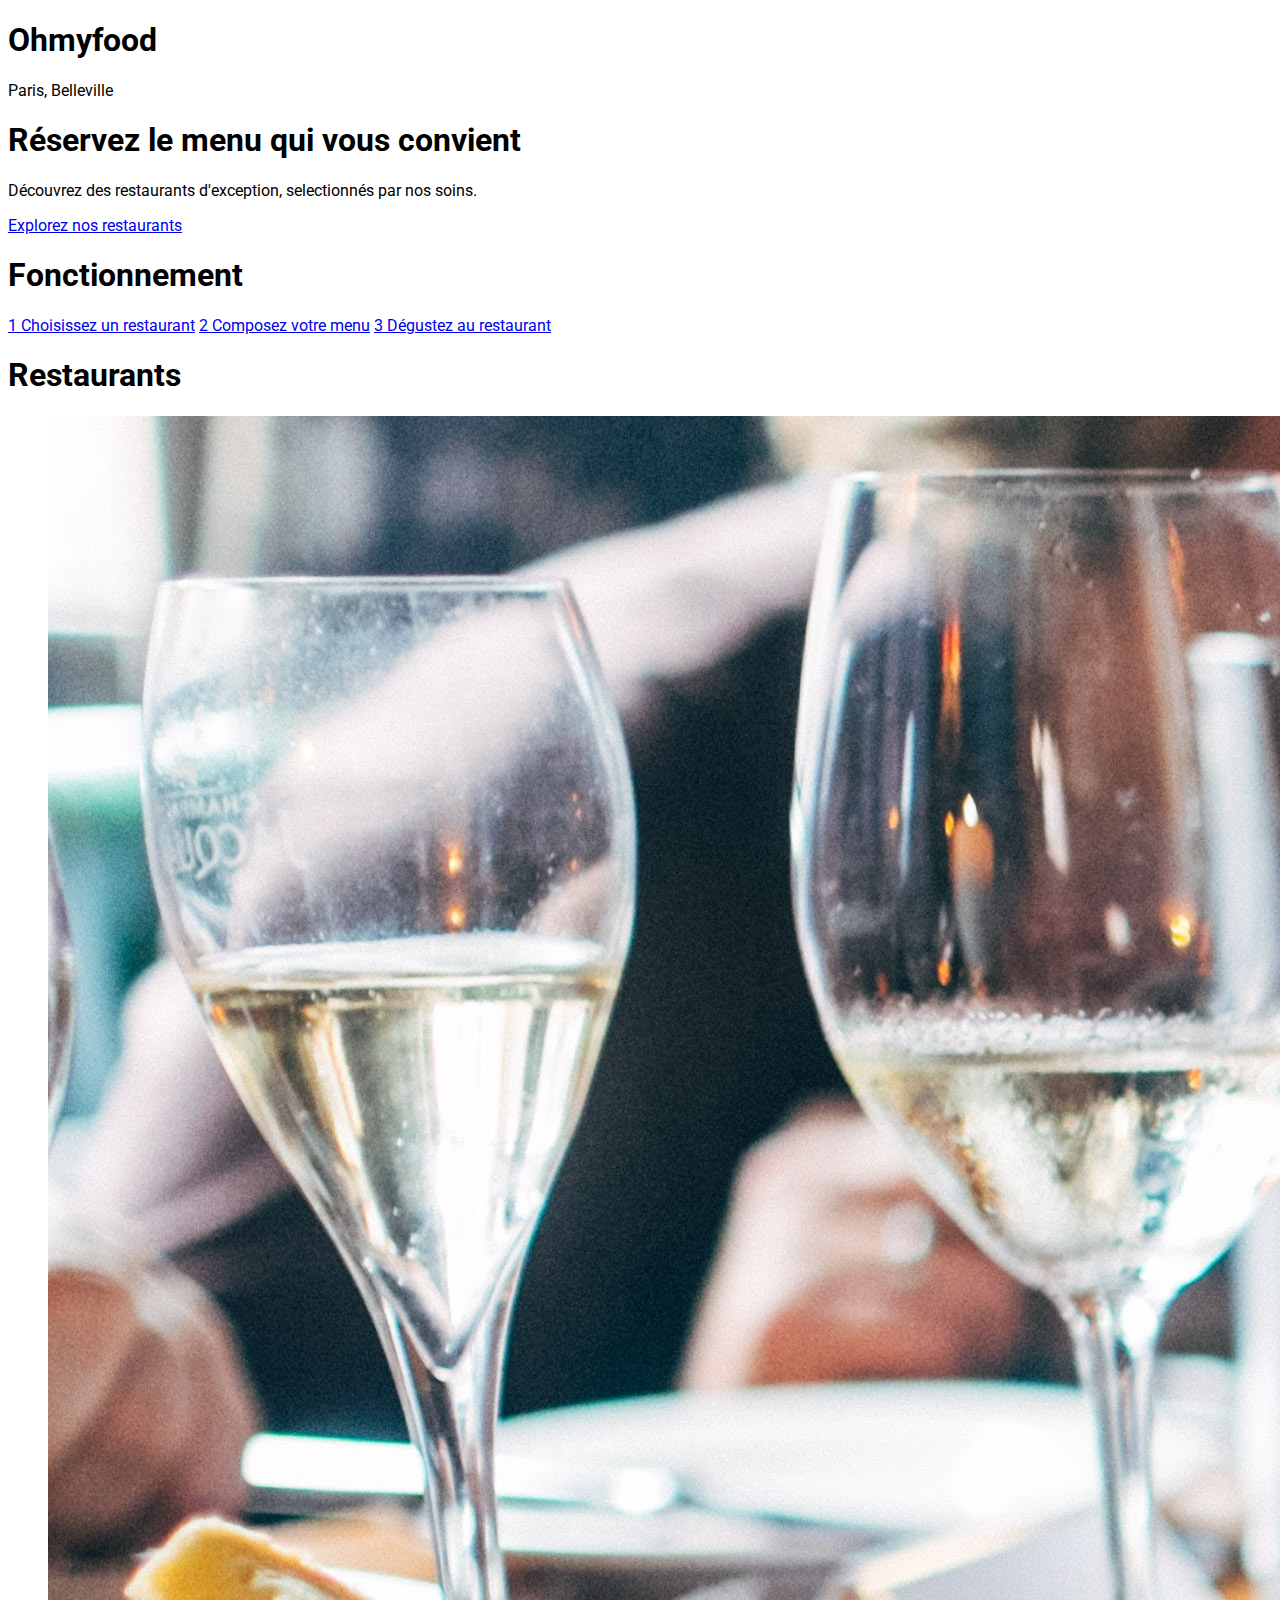
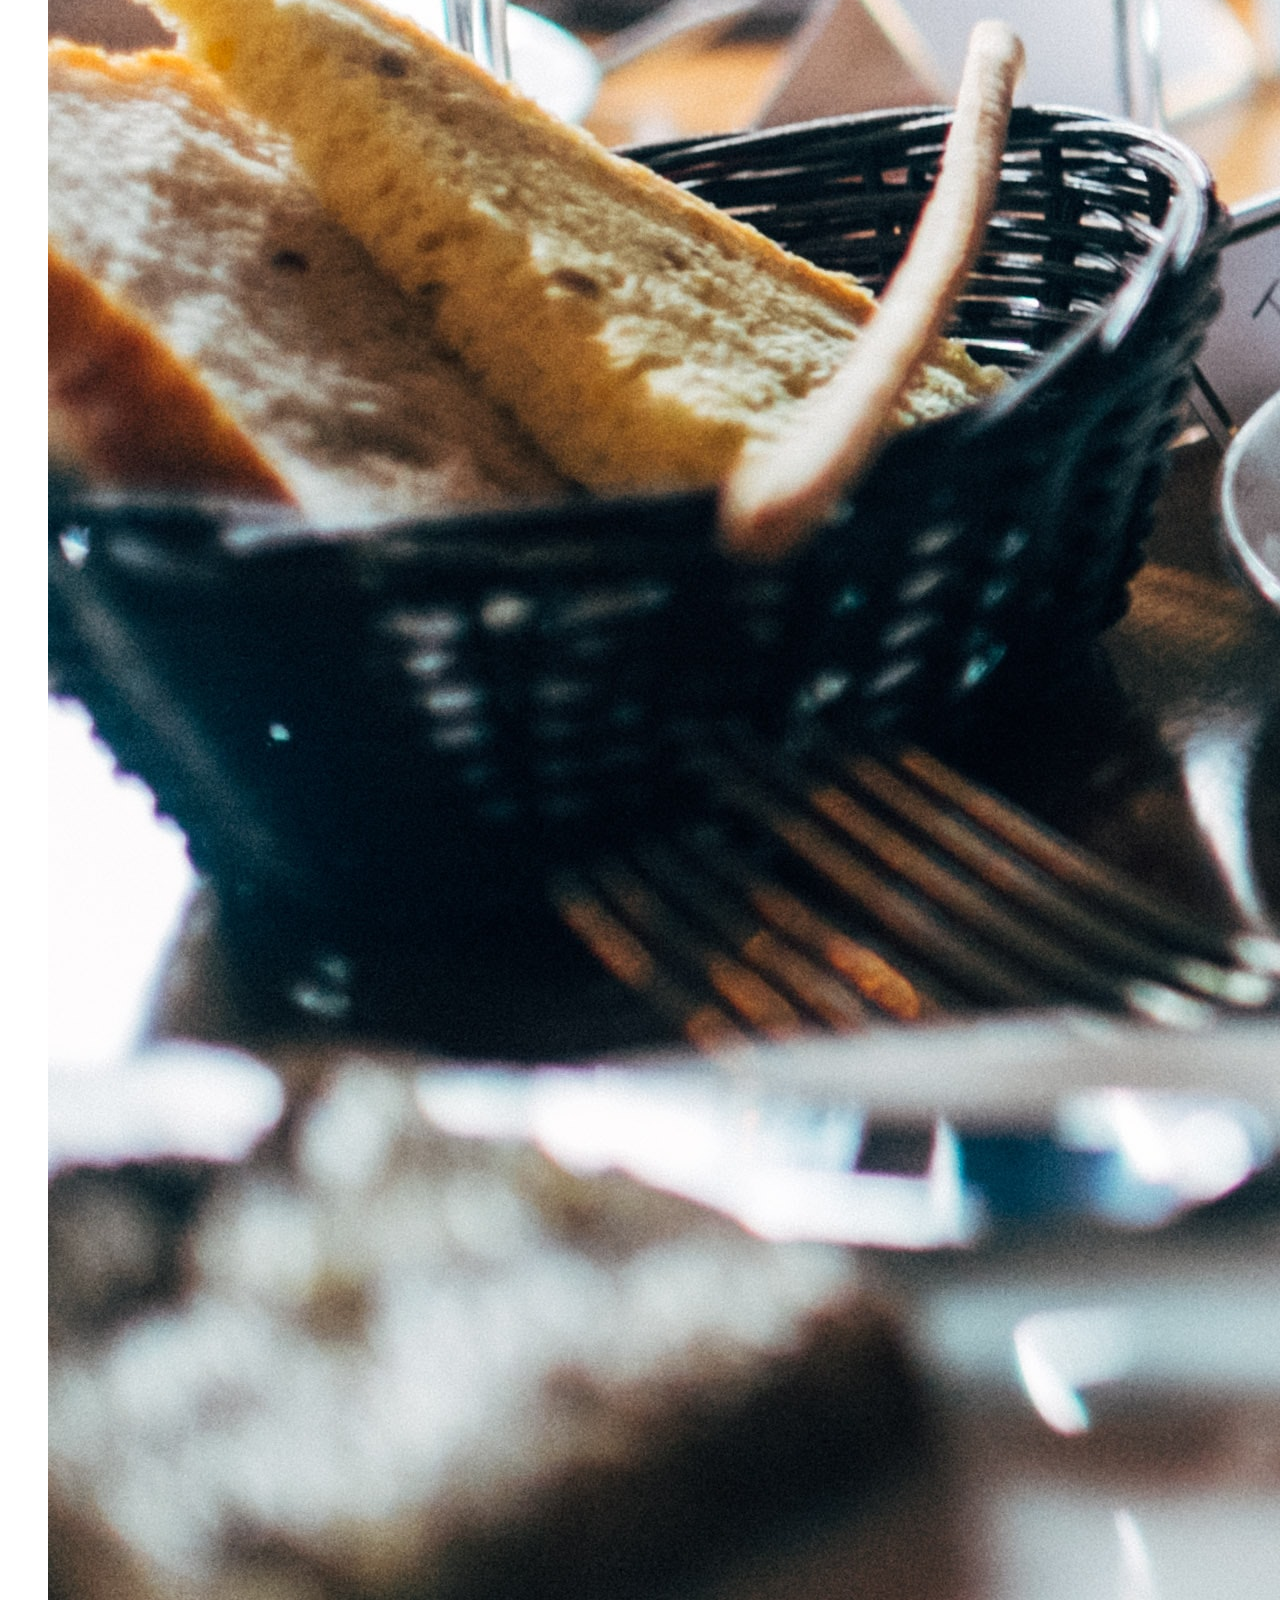
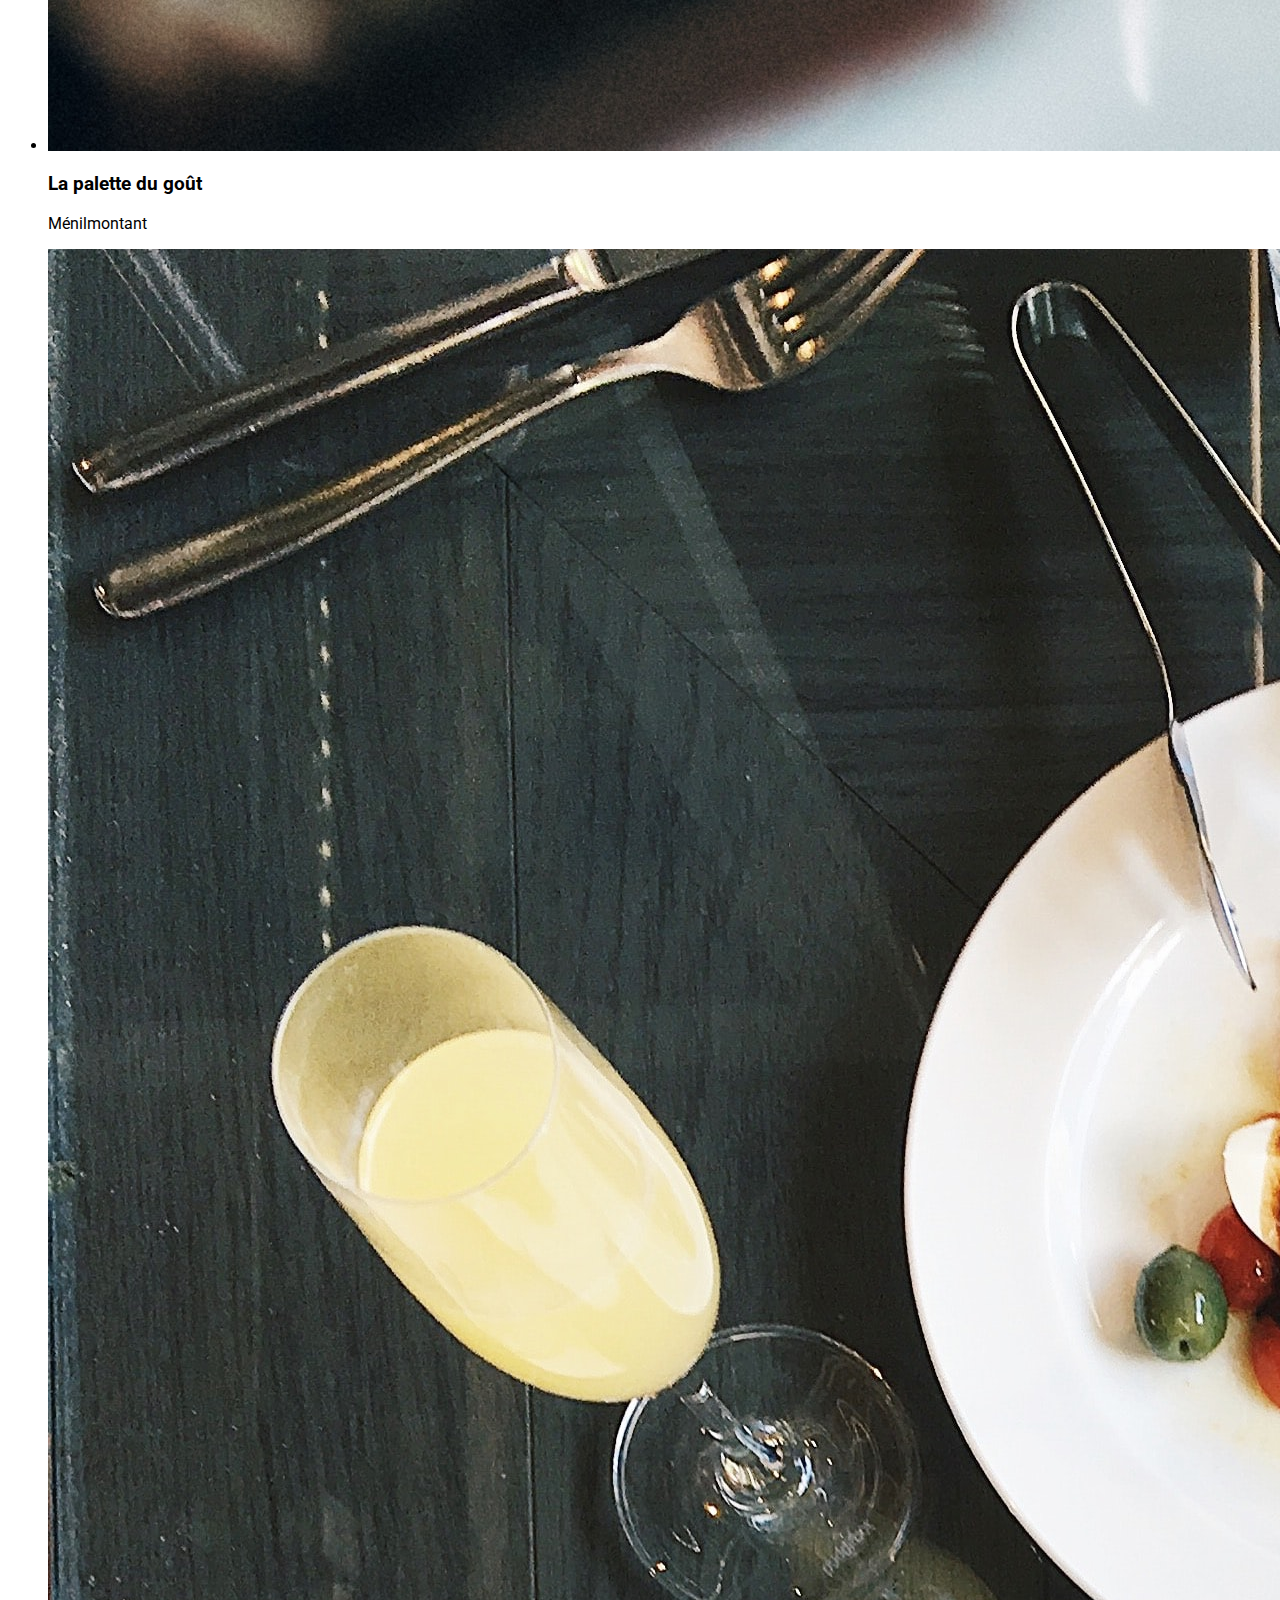
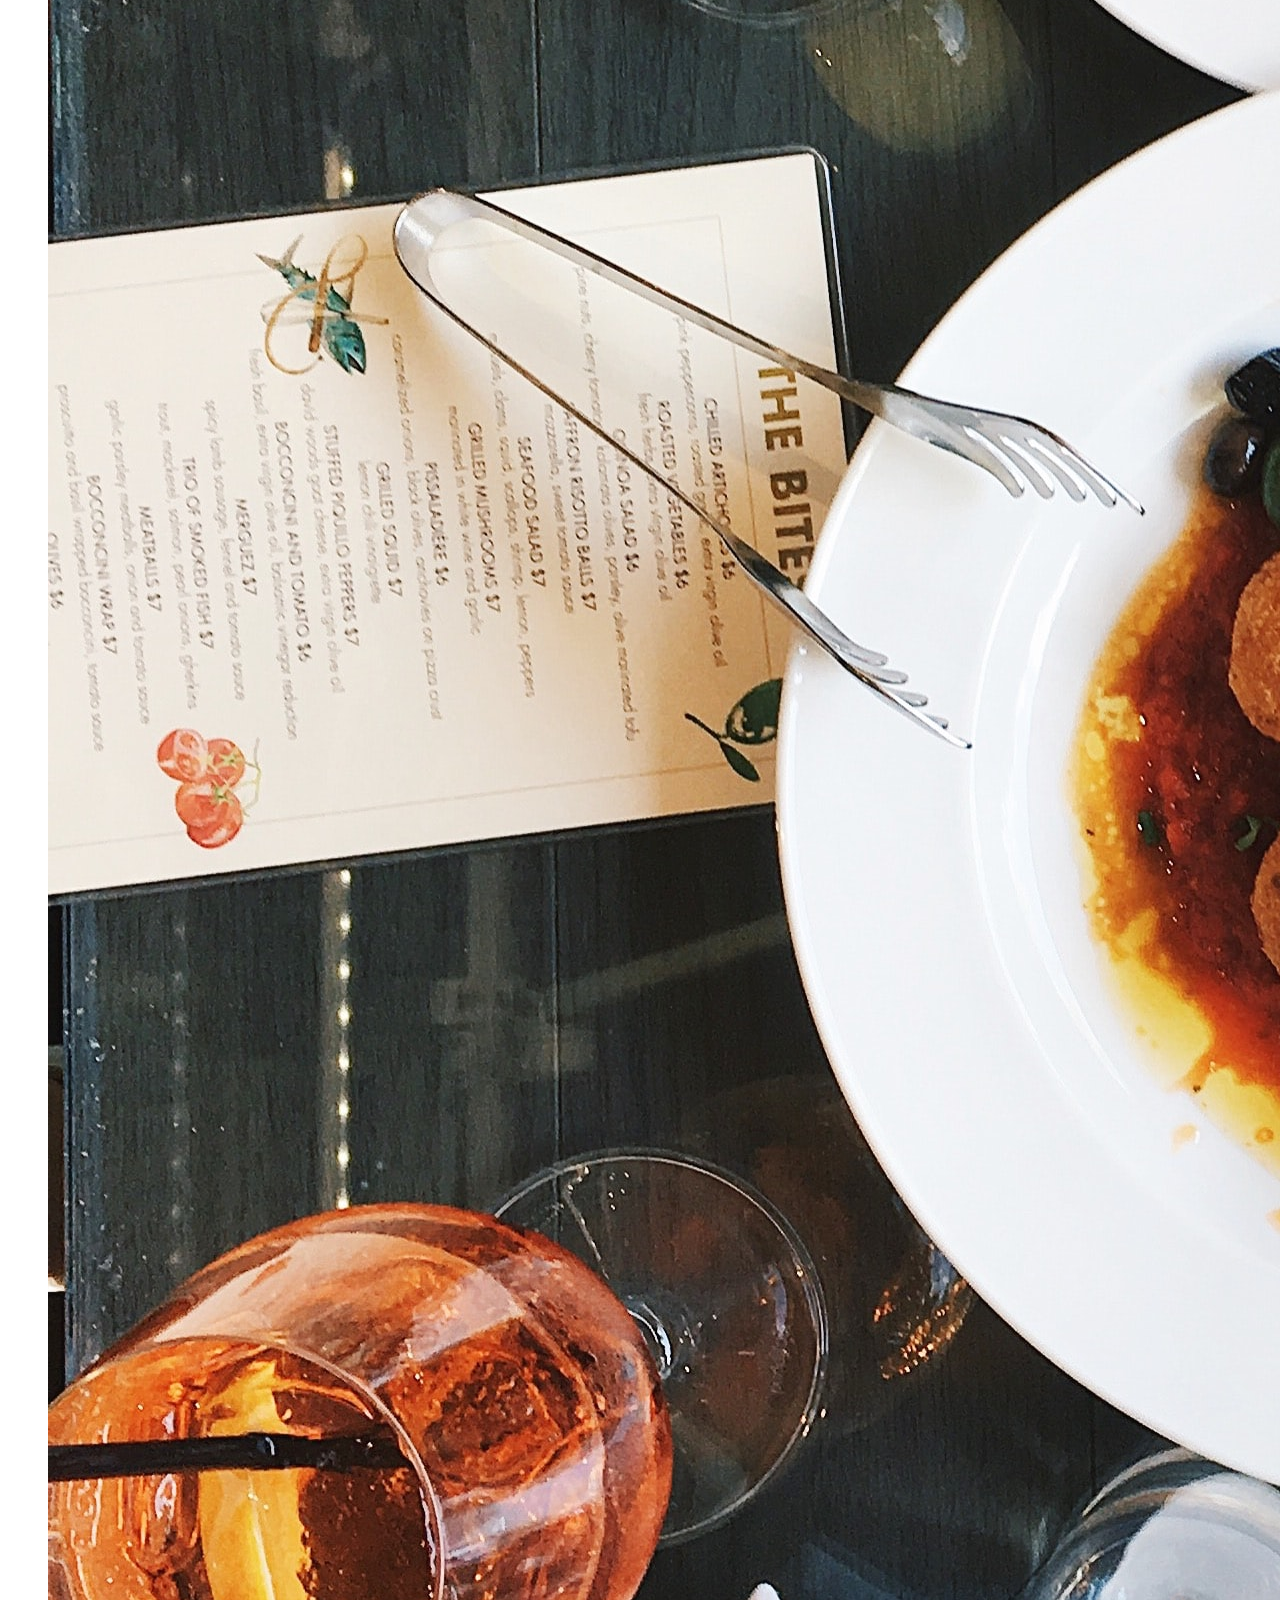
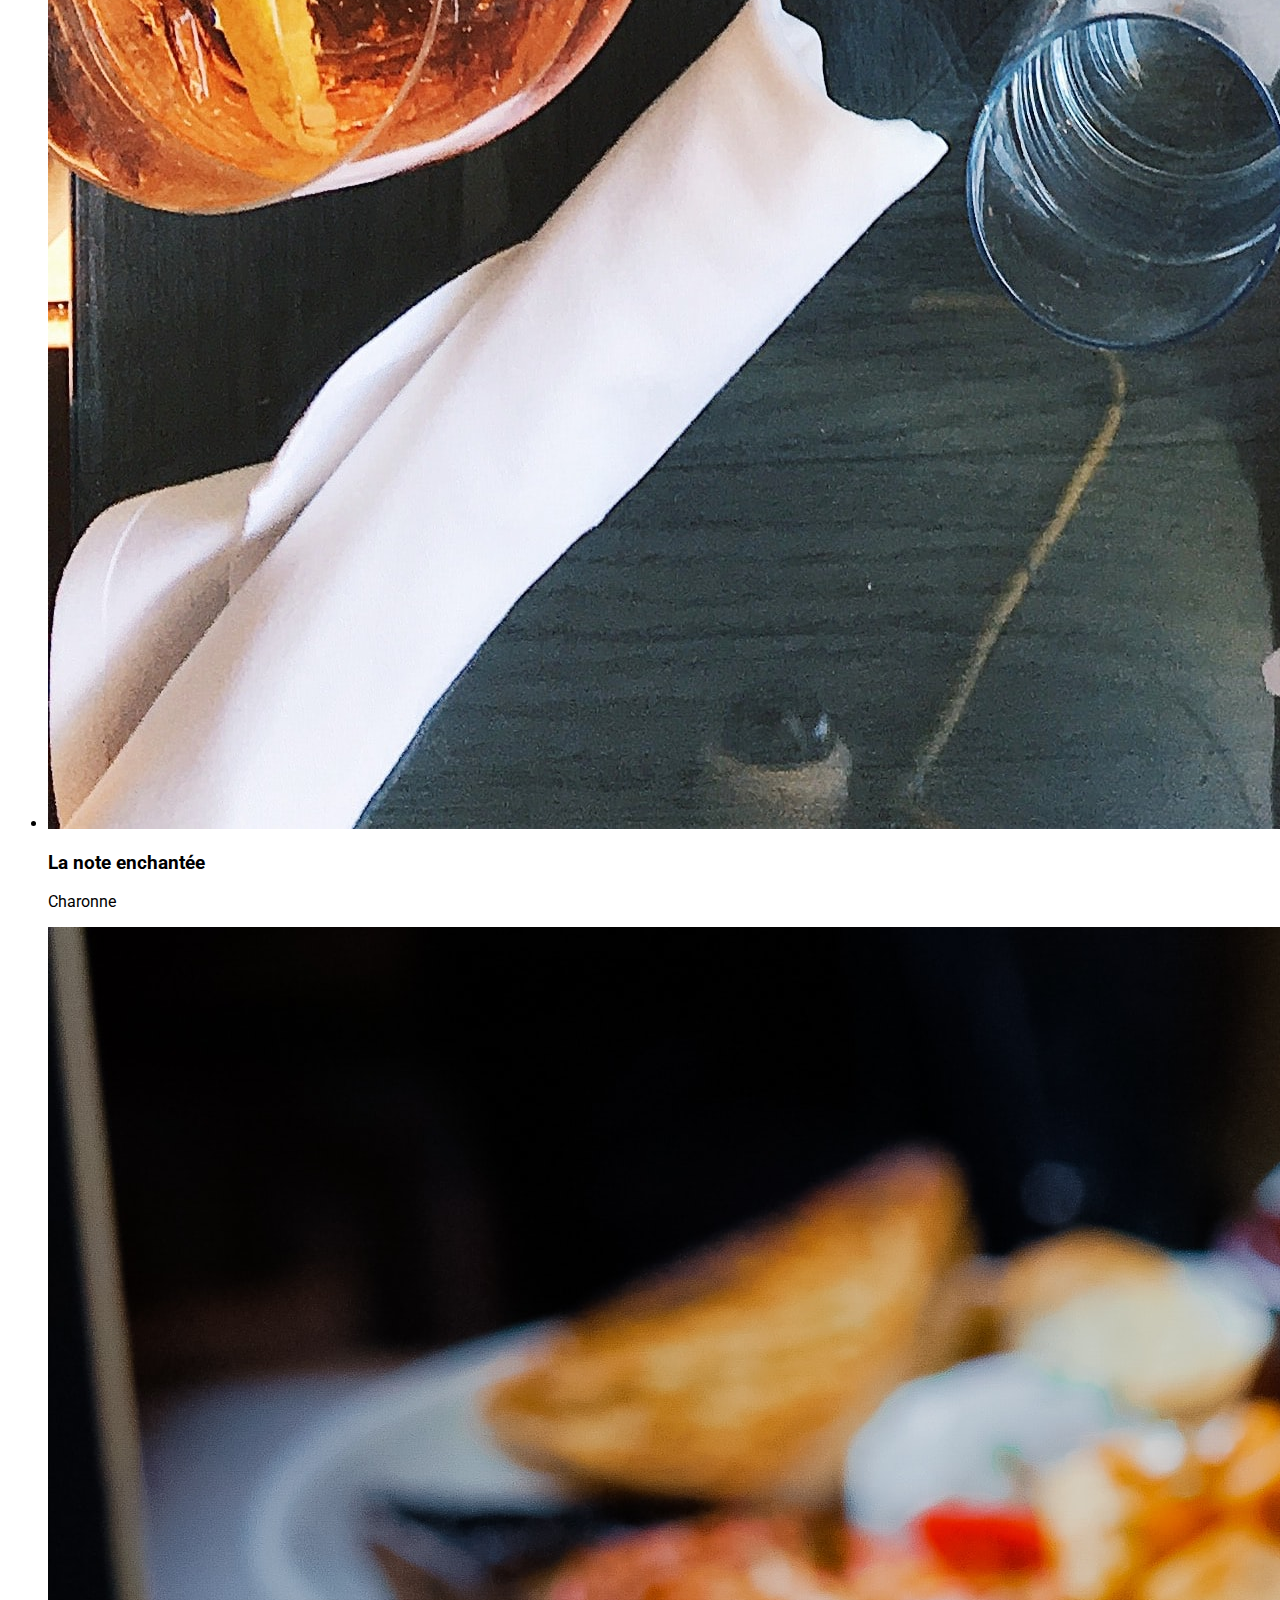
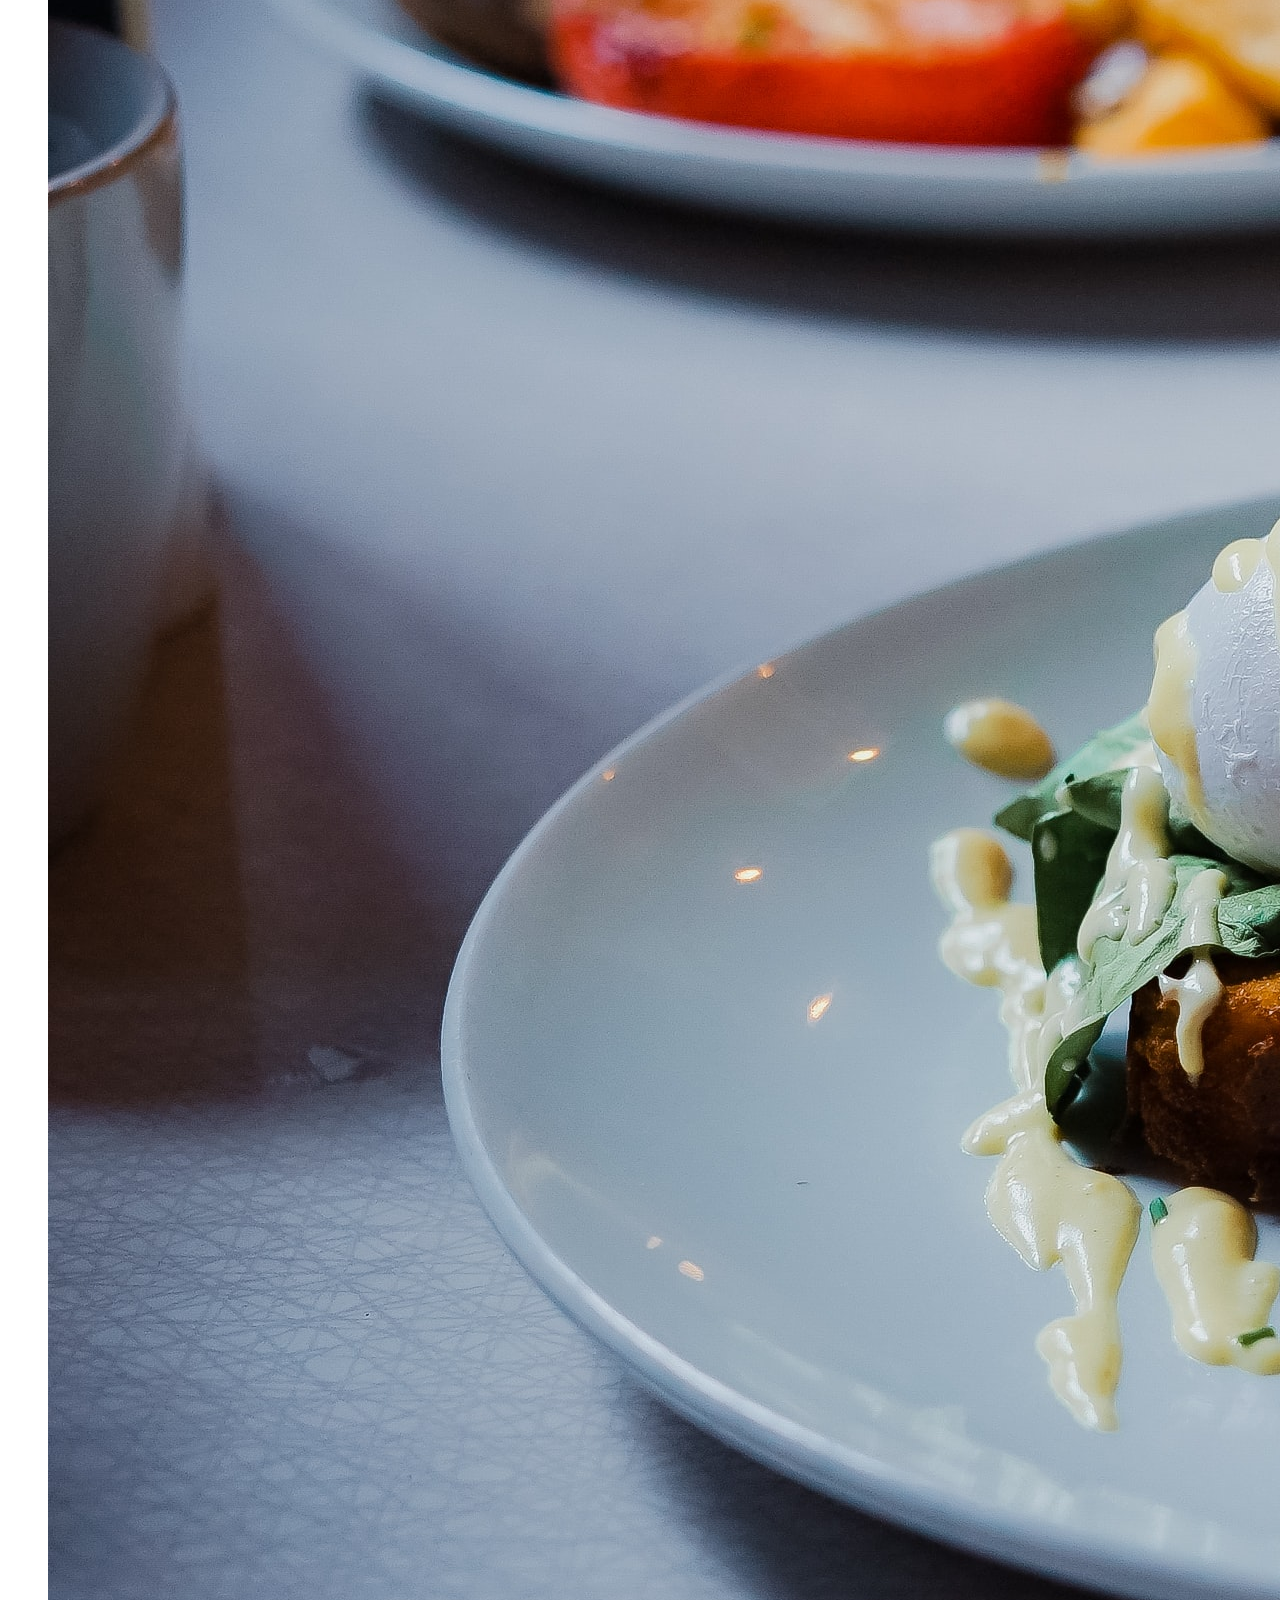
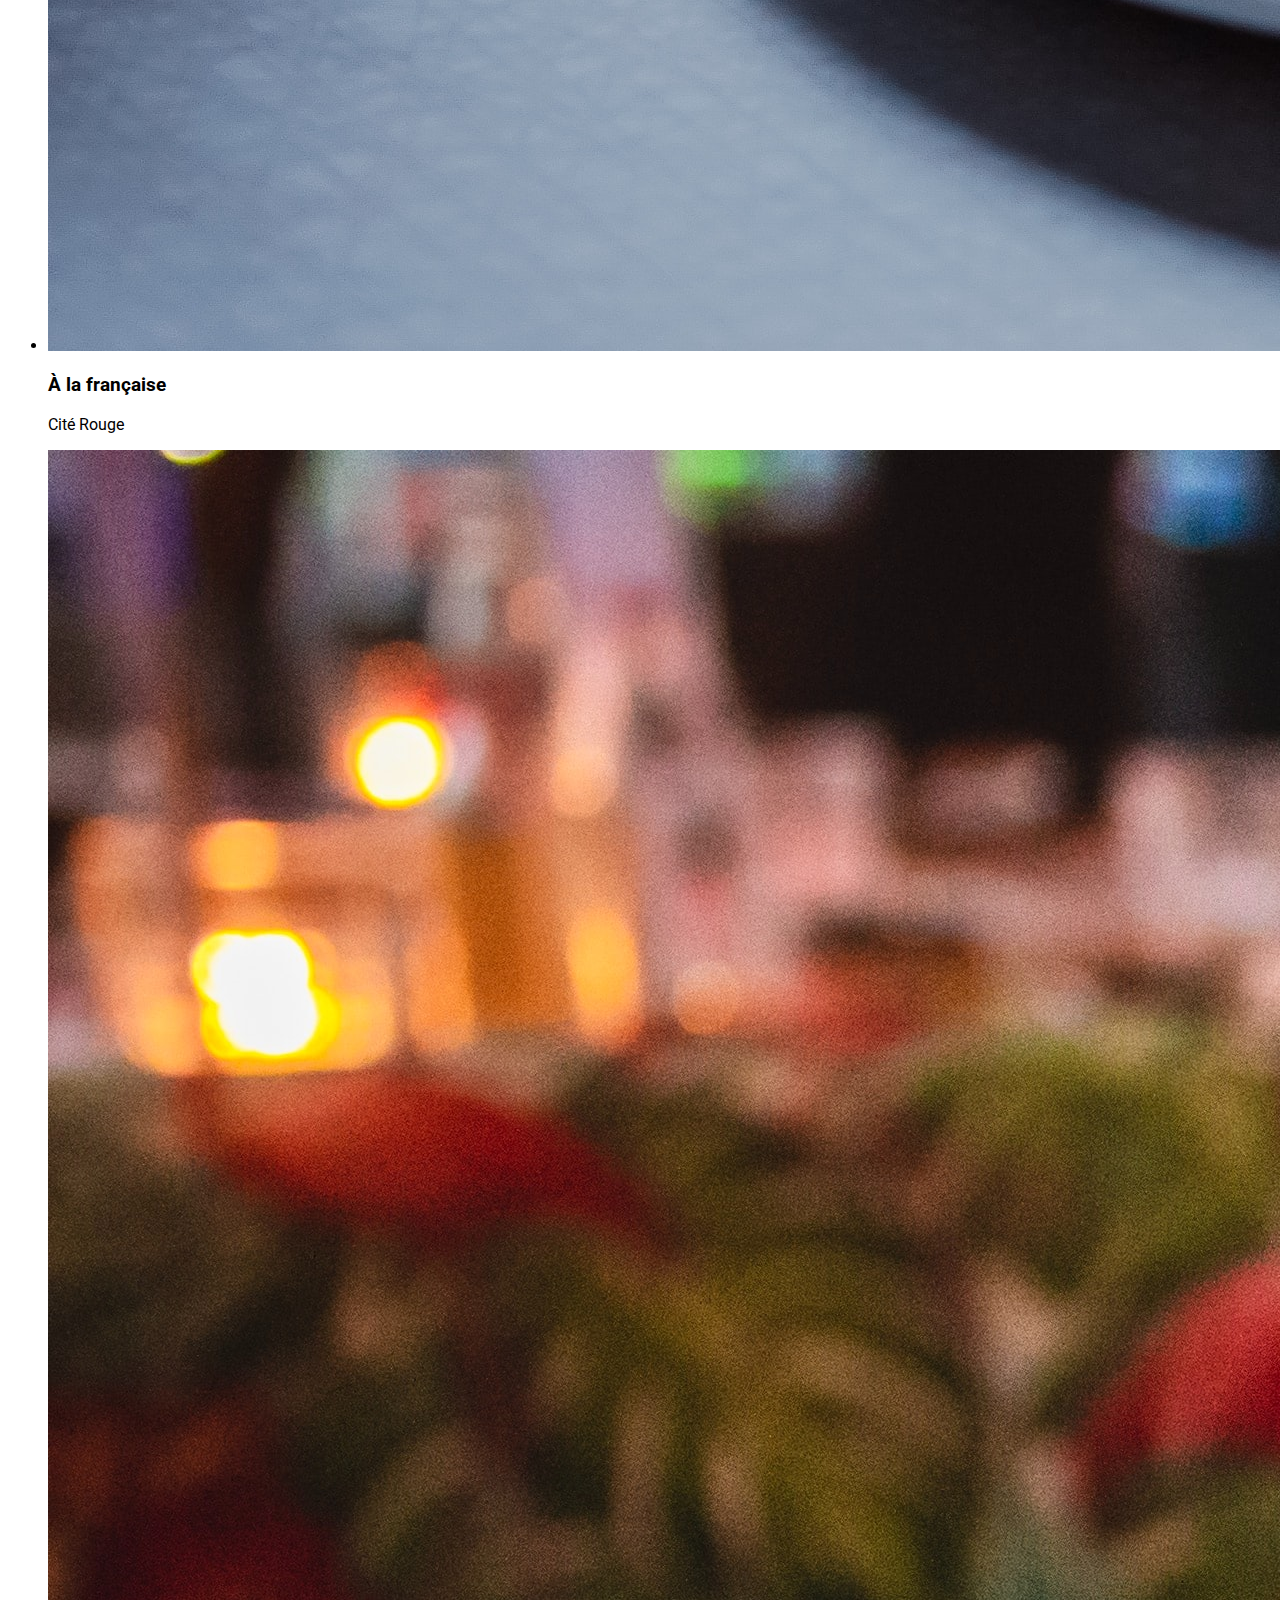
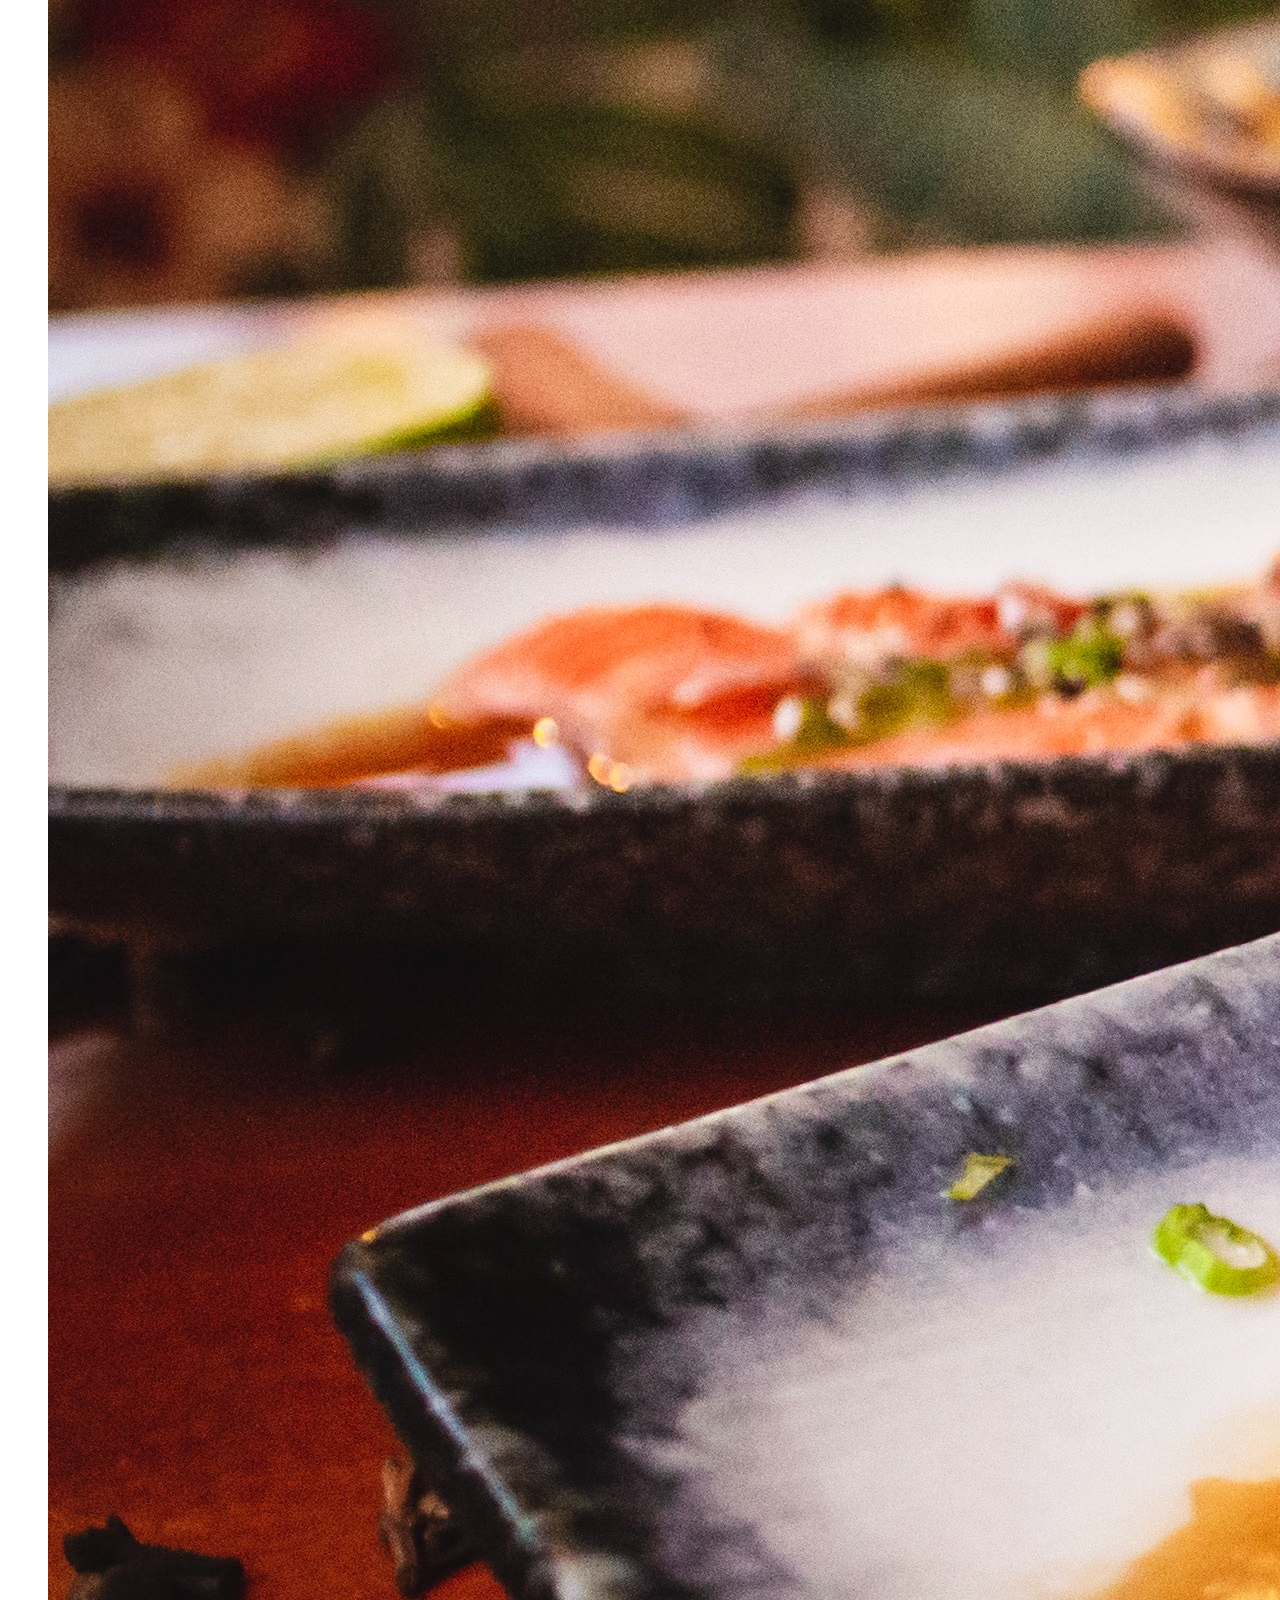
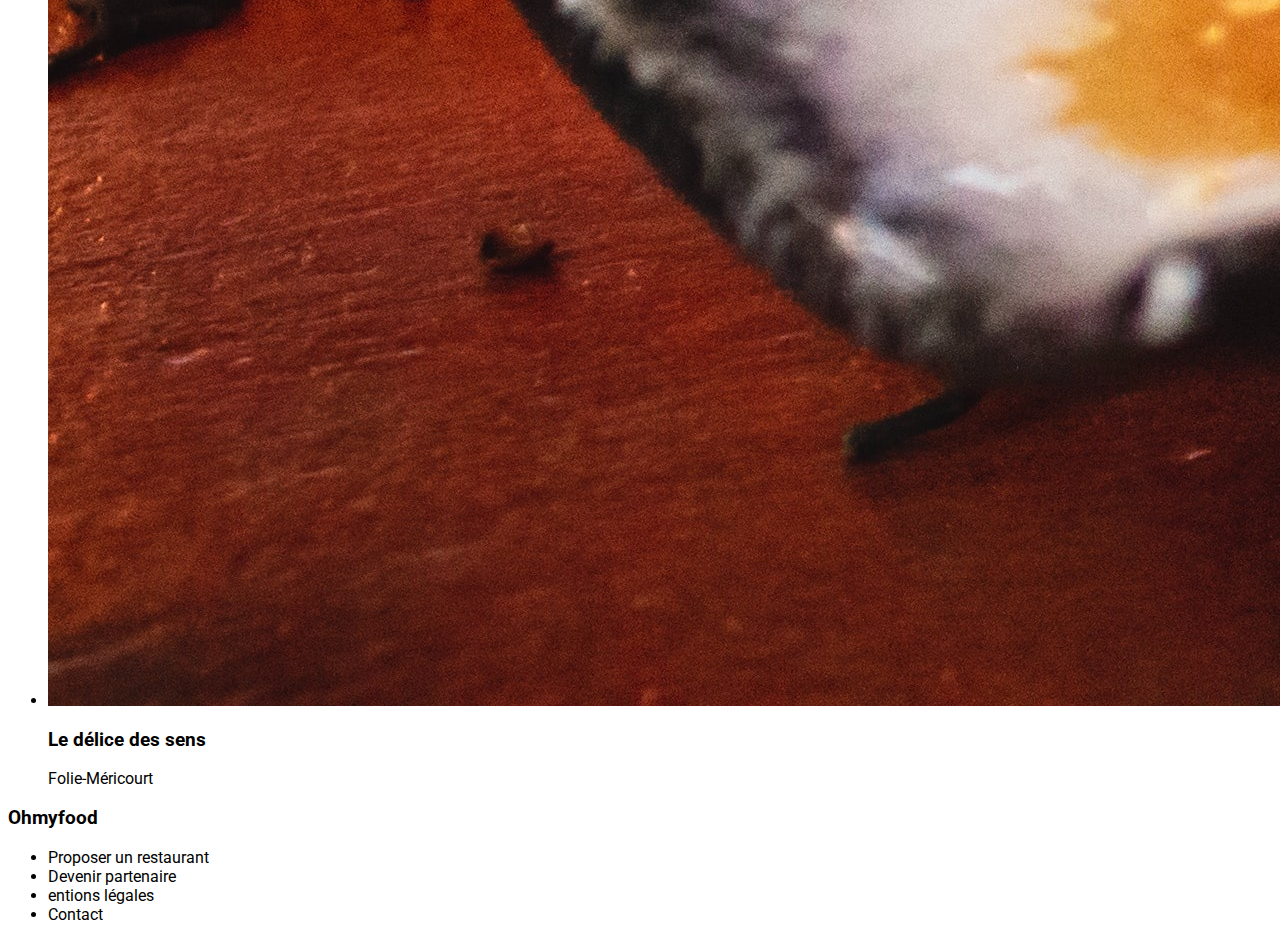
==== index.html @ dc7fed45 "First draft of HTML, CSS colors and fonts" ====
<!DOCTYPE html>
<html lang="fr">
  <head>
    <title>Ohmyfood</title>
    <meta charset="UTF-8" />
    <link rel="stylesheet" href="SASS/style.css" />
    <link
      href="https://fonts.googleapis.com/css2?family=Roboto&family=Shrikhand&display=swap"
      rel="stylesheet"
    />
    <link
      rel="stylesheet"
      href="https://cdnjs.cloudflare.com/ajax/libs/font-awesome/6.3.0/css/all.min.css"
      integrity="sha512-SzlrxWUlpfuzQ+pcUCosxcglQRNAq/DZjVsC0lE40xsADsfeQoEypE+enwcOiGjk/bSuGGKHEyjSoQ1zVisanQ=="
      crossorigin="anonymous"
      referrerpolicy="no-referrer"
    />
  </head>
  <body>
    <header>
      <h1>Ohmyfood</h1>
      <p><i class="fa-sharp fa-solid fa-location-dot"></i>Paris, Belleville</p>

      <section>
        <h1>Réservez le menu qui vous convient</h1>
        <p>
          Découvrez des restaurants d'exception, selectionnés par nos soins.
        </p>
        <a href="#">Explorez nos restaurants</a>
      </section>
    </header>
    <section>
      <h1>Fonctionnement</h1>
      <a href="#"
        >1 <i class="fa-solid fa-mobile-screen-button"></i> Choisissez un
        restaurant</a
      >
      <a href="#">2 <i class="fa-solid fa-list-ul"></i> Composez votre menu</a>
      <a href="#">3 <i class="fa-solid fa-store"></i> Dégustez au restaurant</a>
    </section>
    <section>
      <h1>Restaurants</h1>
      <ul>
        <li>
          <article>
            <img
              src="Images_textes_Ohmyfood/images/restaurants/Jay1.jpg"
              alt=""
            />
            <h3>La palette du goût</h3>
            <p>Ménilmontant</p>
            <i class="fa-thin fa-heart"></i>
          </article>
        </li>
        <li>
          <article>
            <img
              src="Images_textes_Ohmyfood/images/restaurants/Stil2.jpg"
              alt=""
            />
            <h3>La note enchantée</h3>
            <p>Charonne</p>
            <i class="fa-thin fa-heart"></i>
          </article>
        </li>
        <li>
          <article>
            <img
              src="Images_textes_Ohmyfood/images/restaurants/Toa3.jpg"
              alt=""
            />
            <h3>À la française</h3>
            <p>Cité Rouge</p>
            <i class="fa-thin fa-heart"></i>
          </article>
        </li>
        <li>
          <article>
            <img
              src="Images_textes_Ohmyfood/images/restaurants/Louis4.jpg"
              alt=""
            />
            <h3>Le délice des sens</h3>
            <p>Folie-Méricourt</p>
            <i class="fa-thin fa-heart"></i>
          </article>
        </li>
      </ul>
    </section>

    <footer>
      <h3>Ohmyfood</h3>
      <ul>
        <li><i class="fa-solid fa-utensils"></i>Proposer un restaurant</li>
        <li><i class="fa-solid fa-handshake-angle"></i>Devenir partenaire</li>
        <li>entions légales</li>
        <li>Contact</li>
      </ul>
    </footer>
  </body>
</html>
---- SASS/style.css ----
body{min-width:320px;font-family:"Roboto",sans-serif}.font_logo__title{font-family:"Shrikhand",cursive}/*# sourceMappingURL=style.css.map */
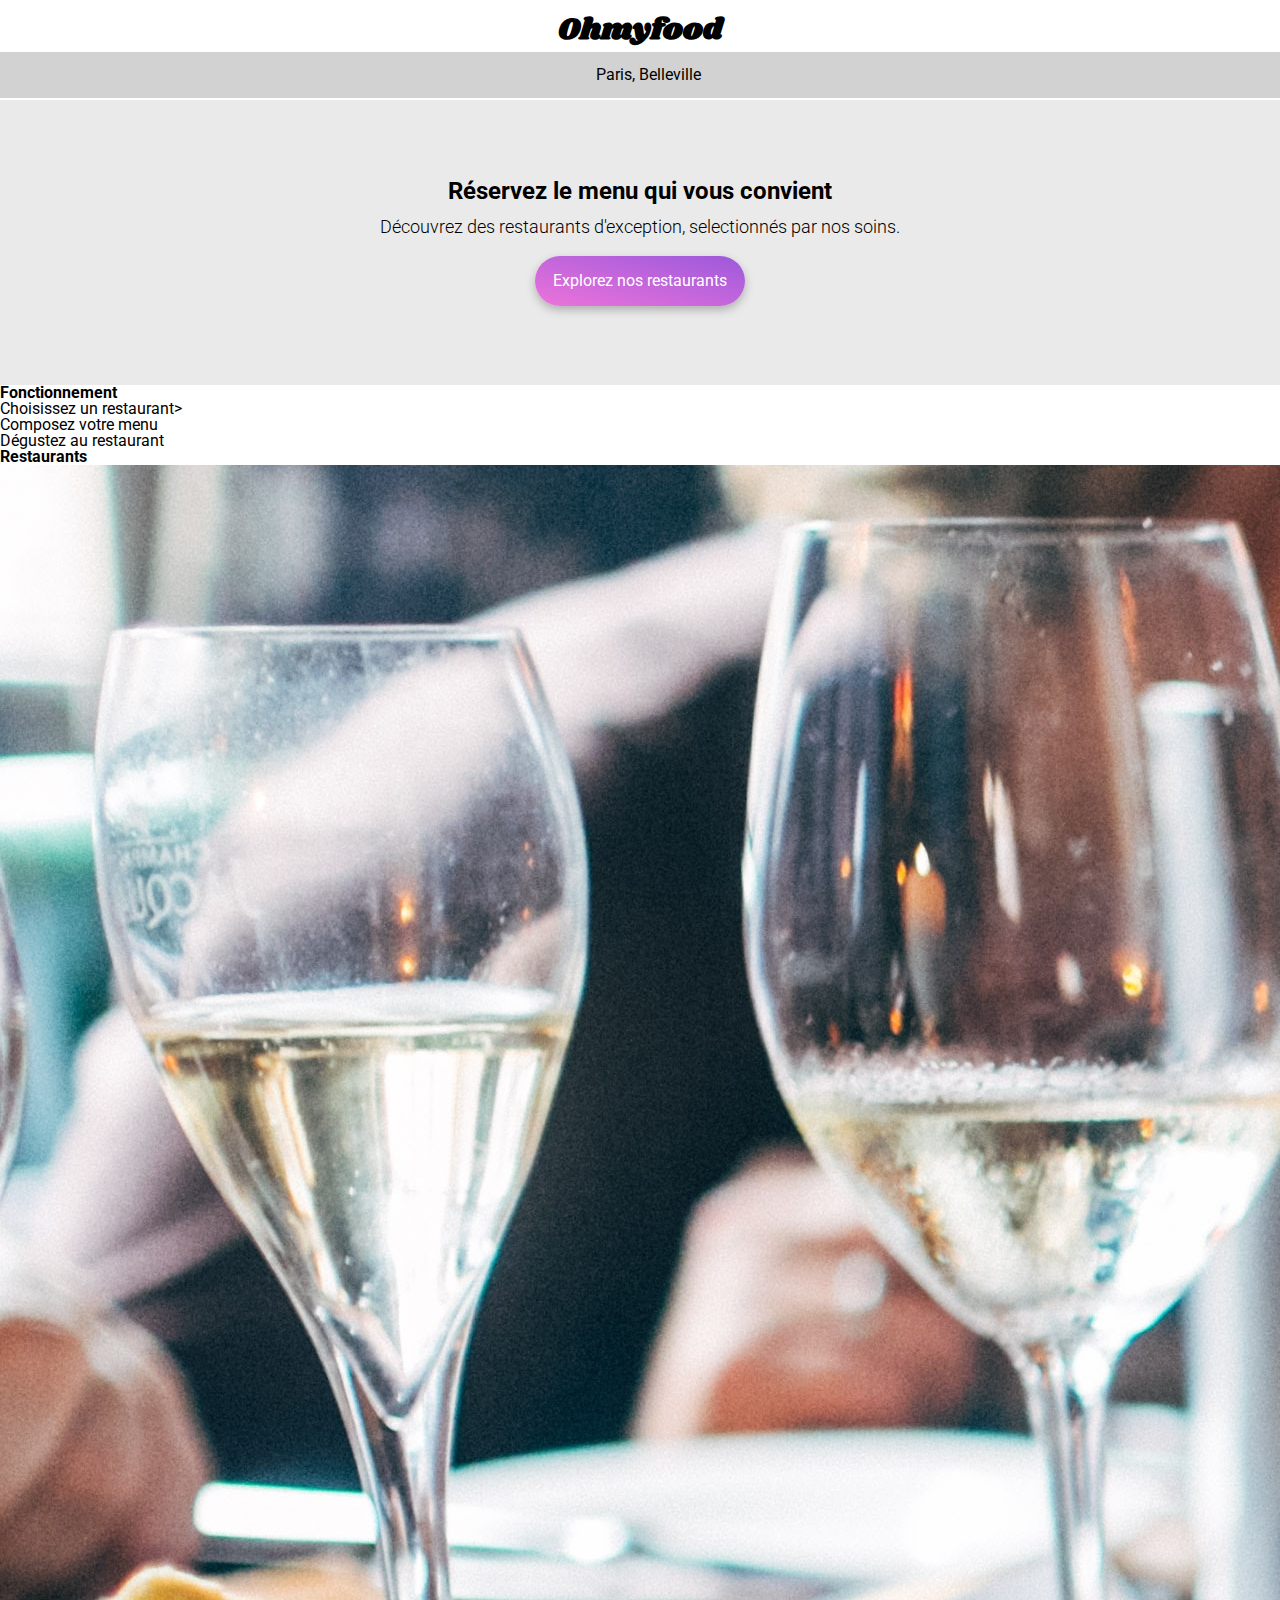
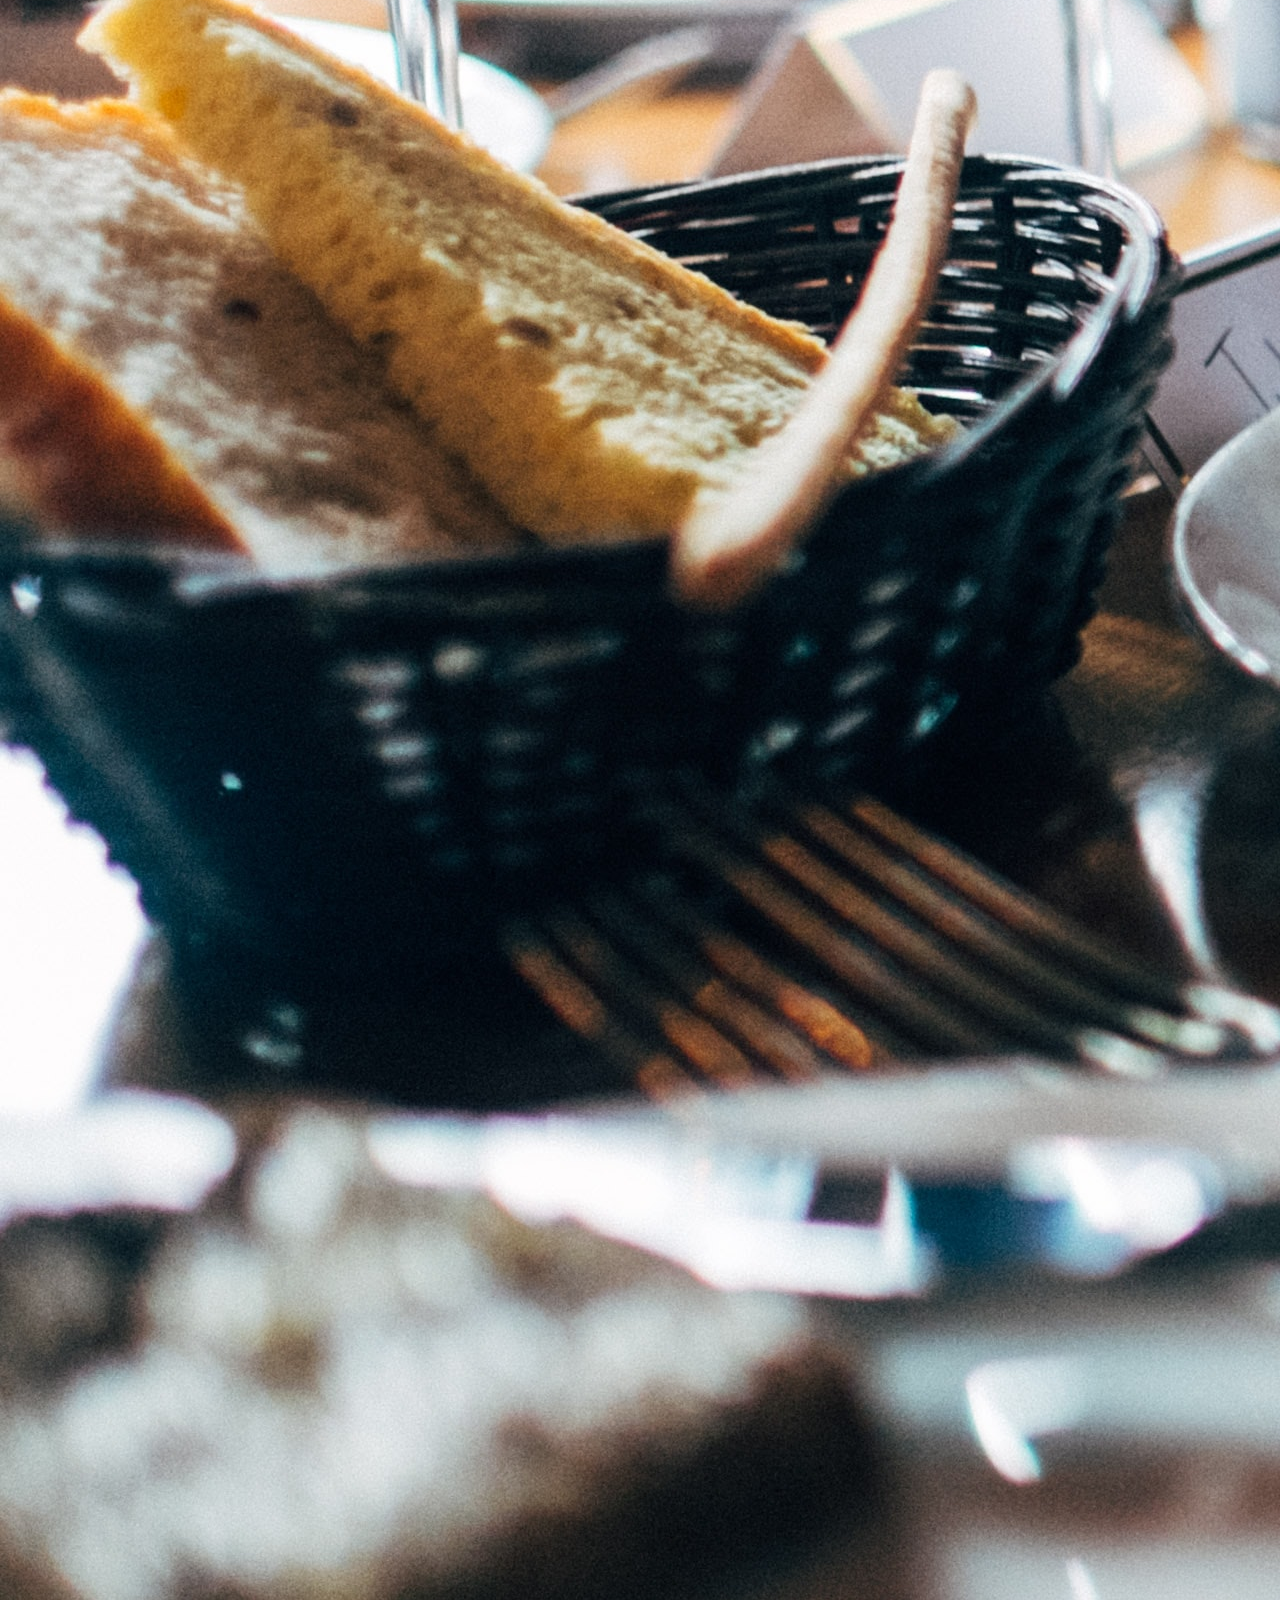
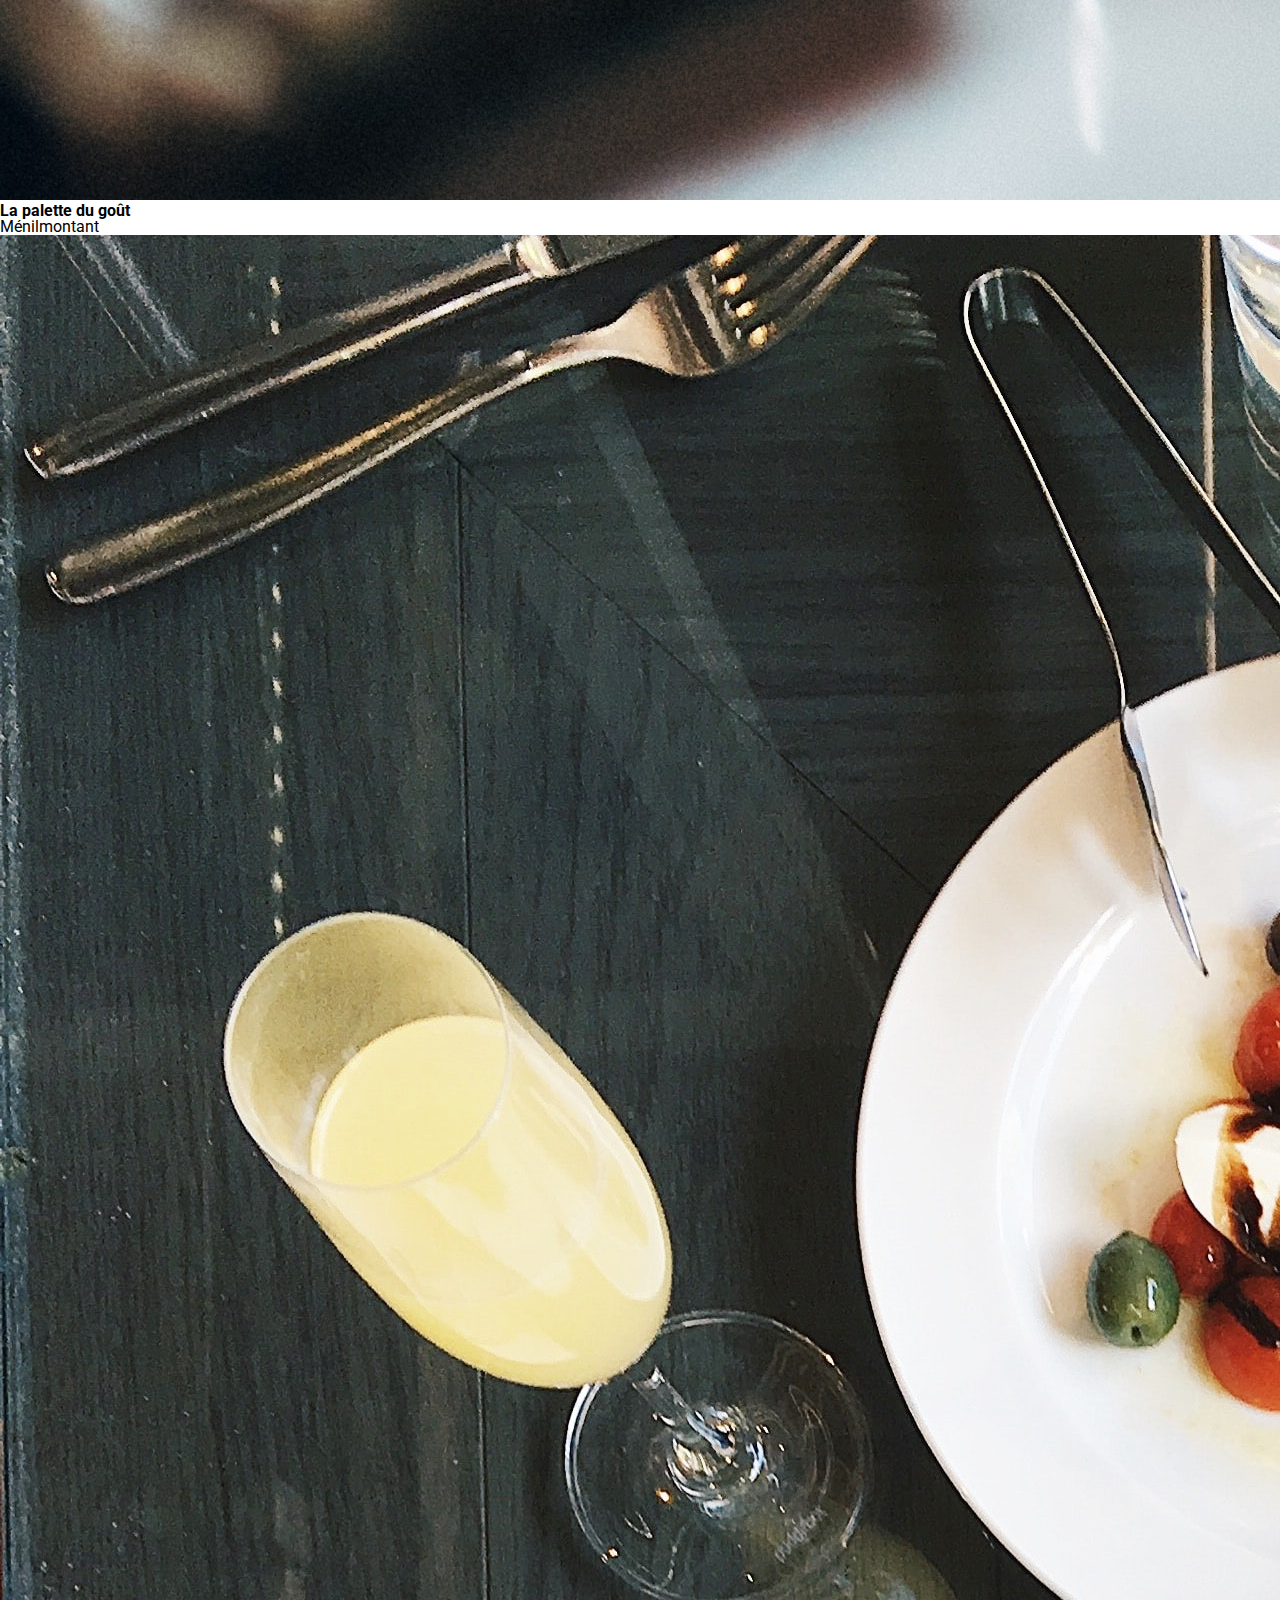
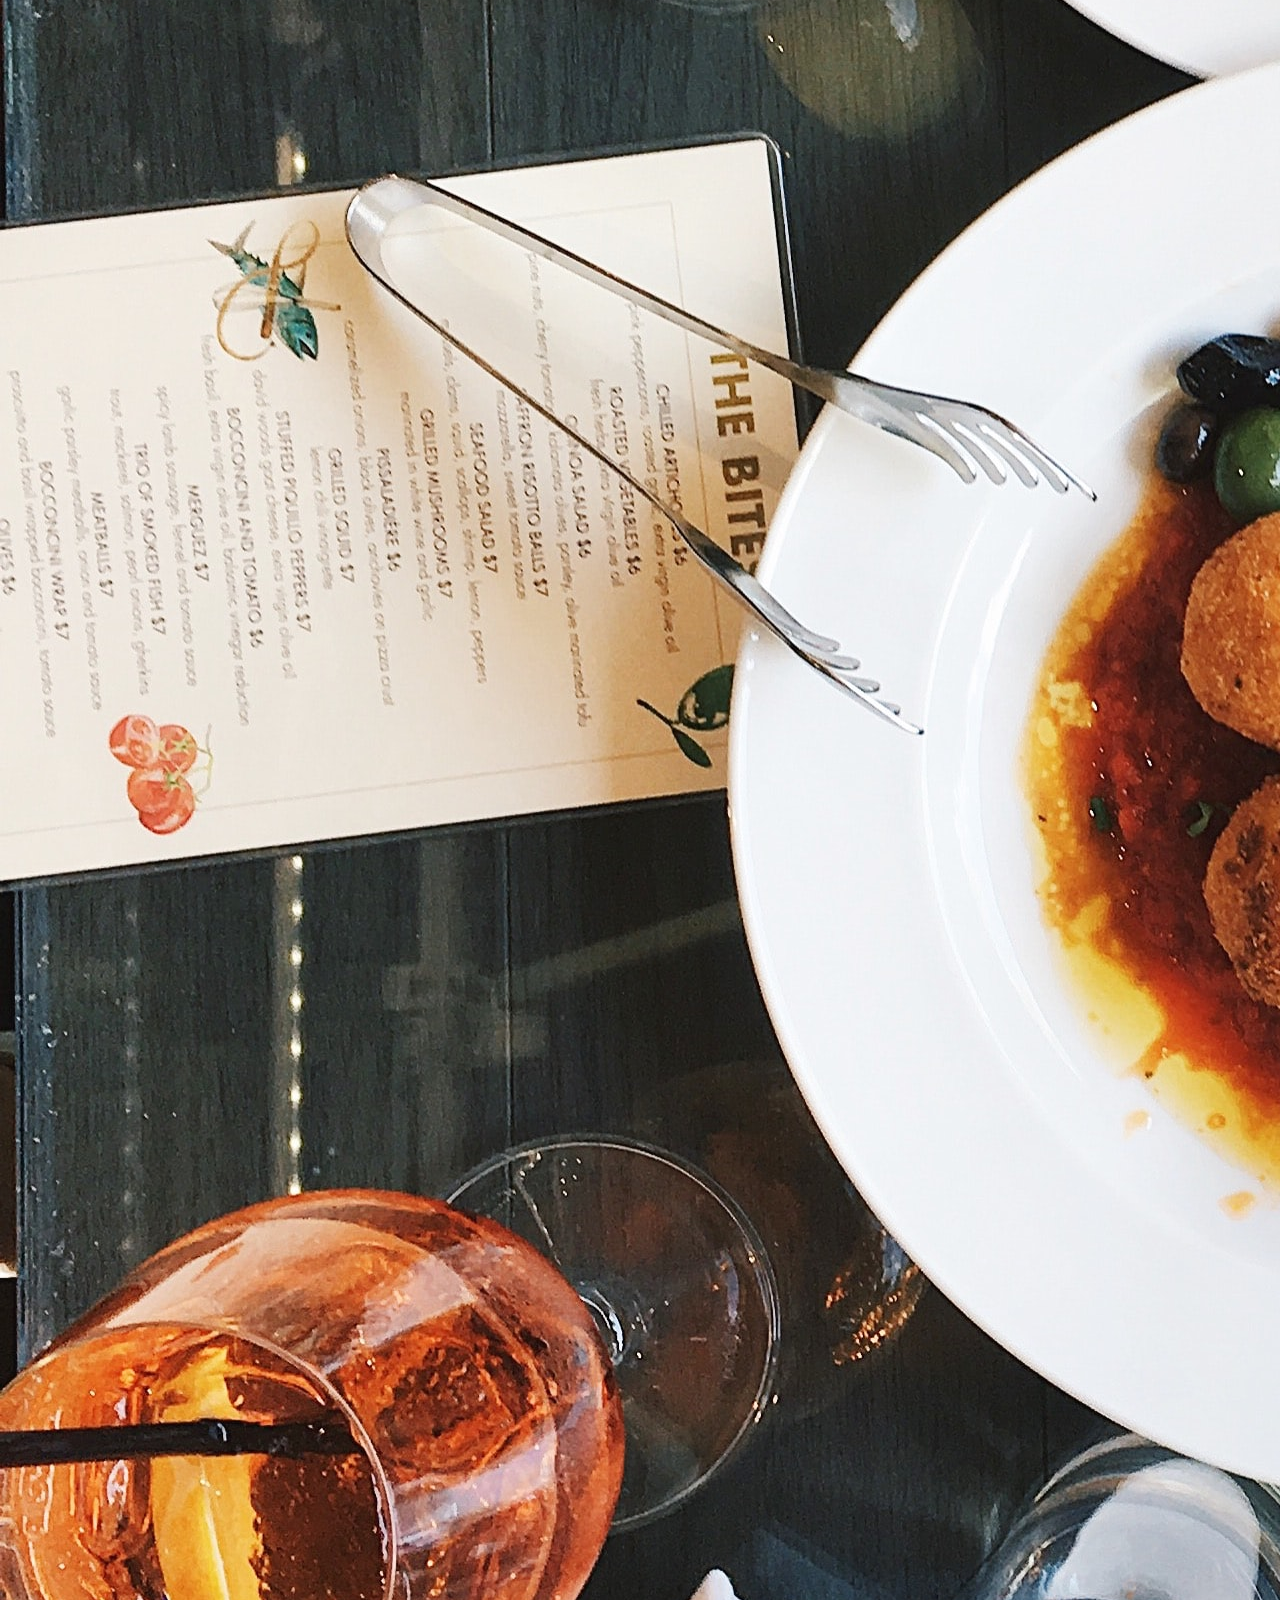
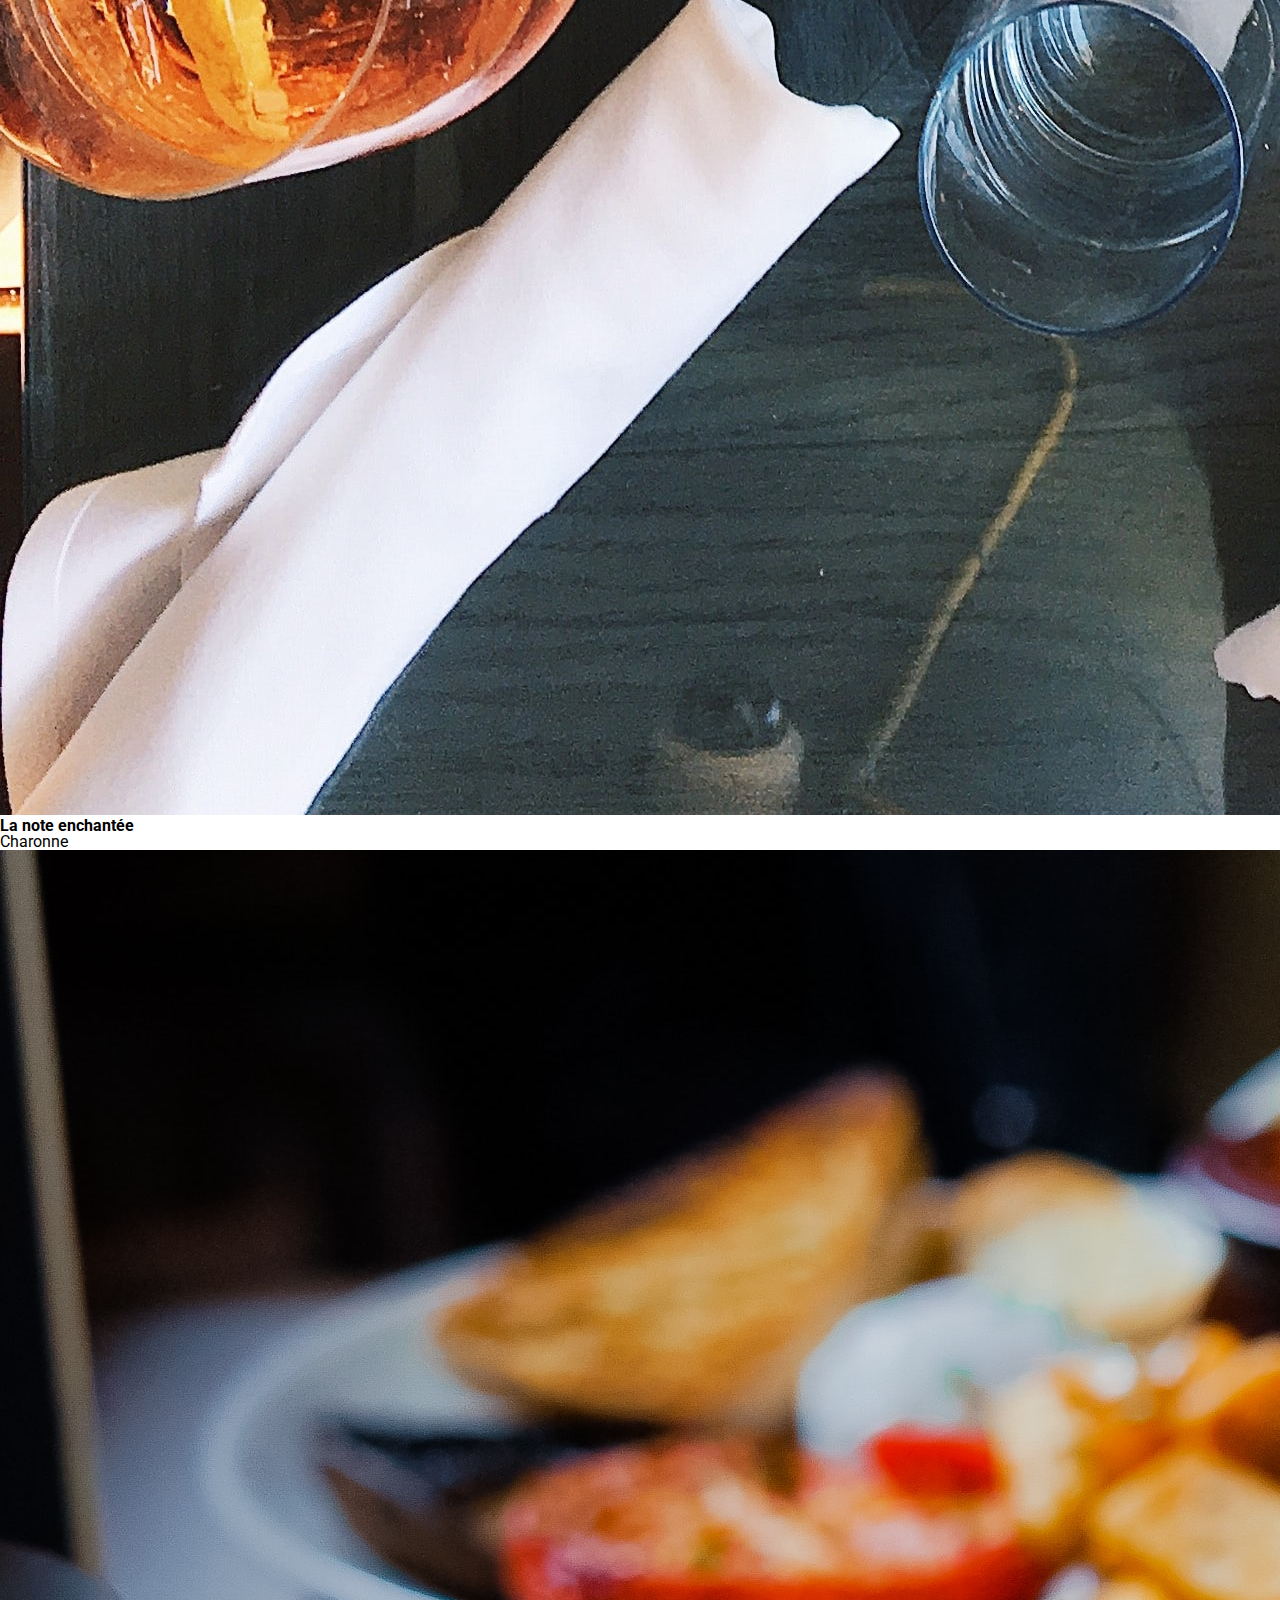
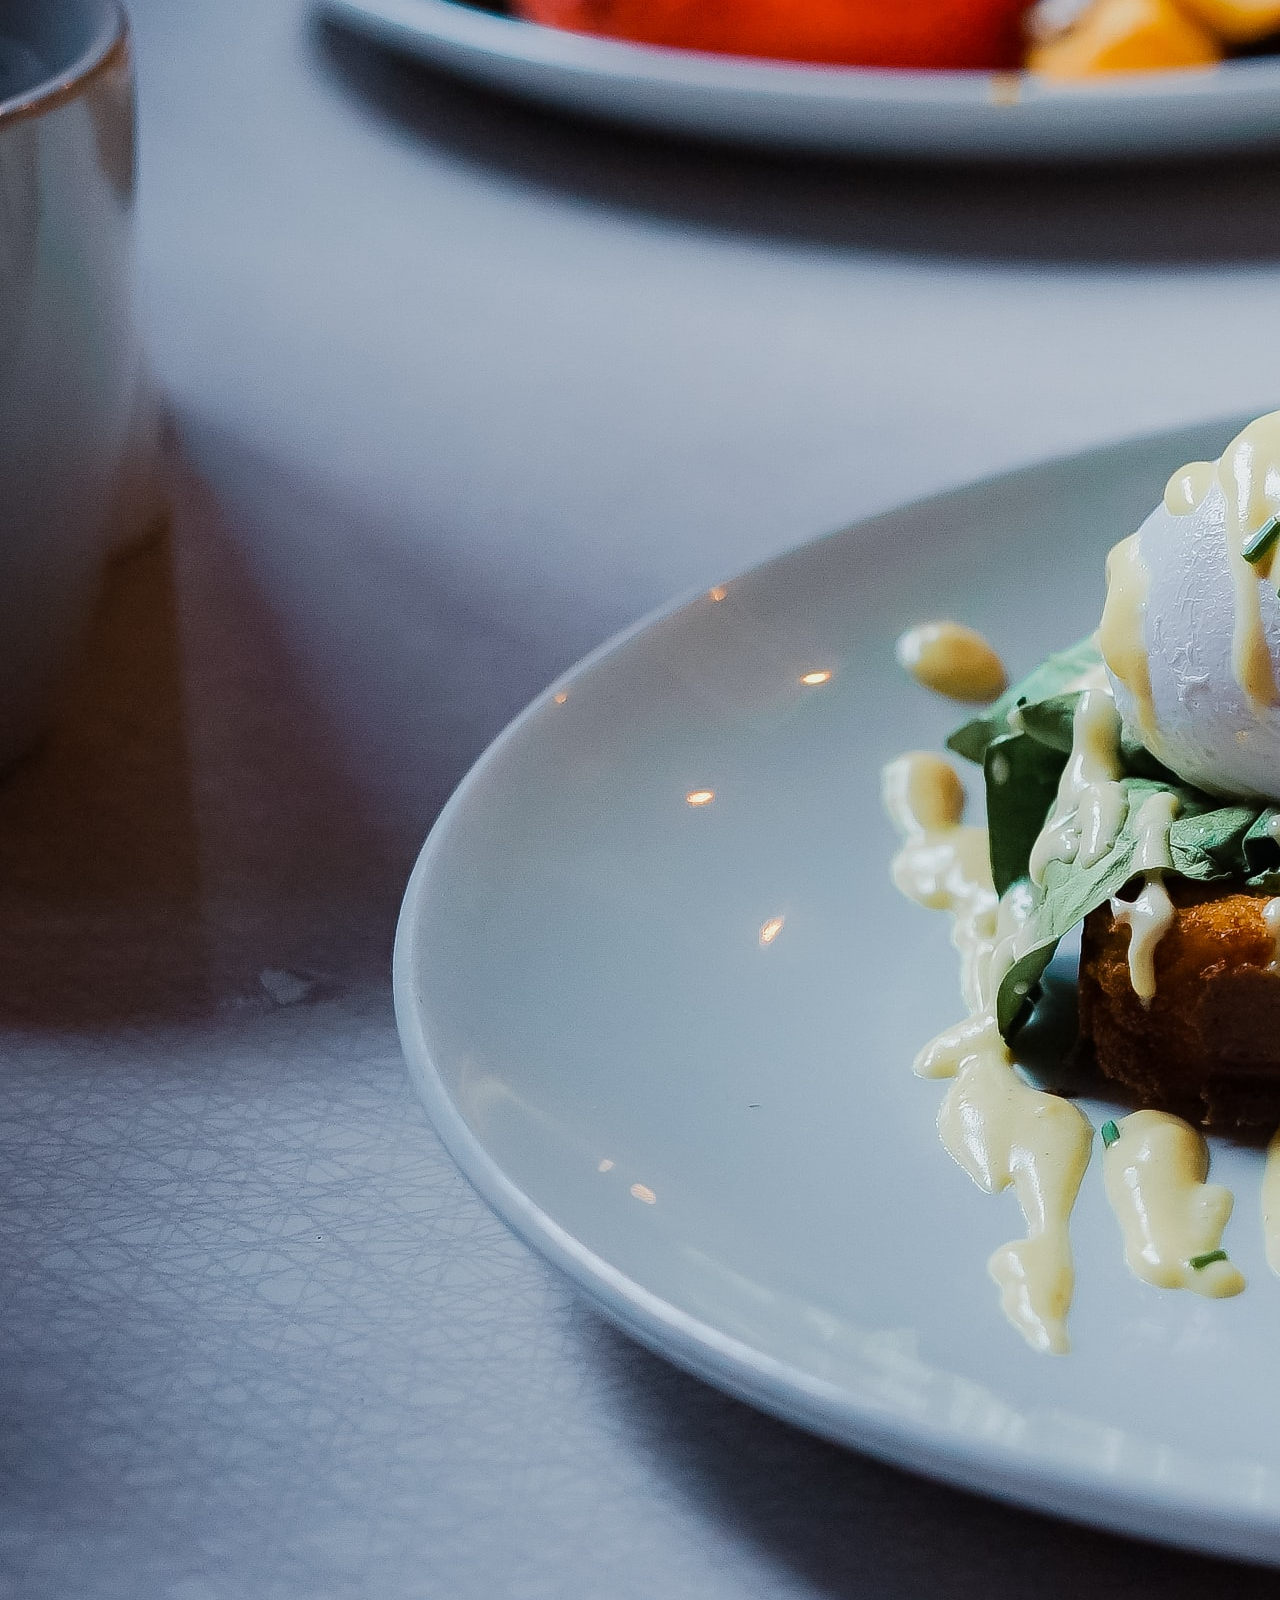
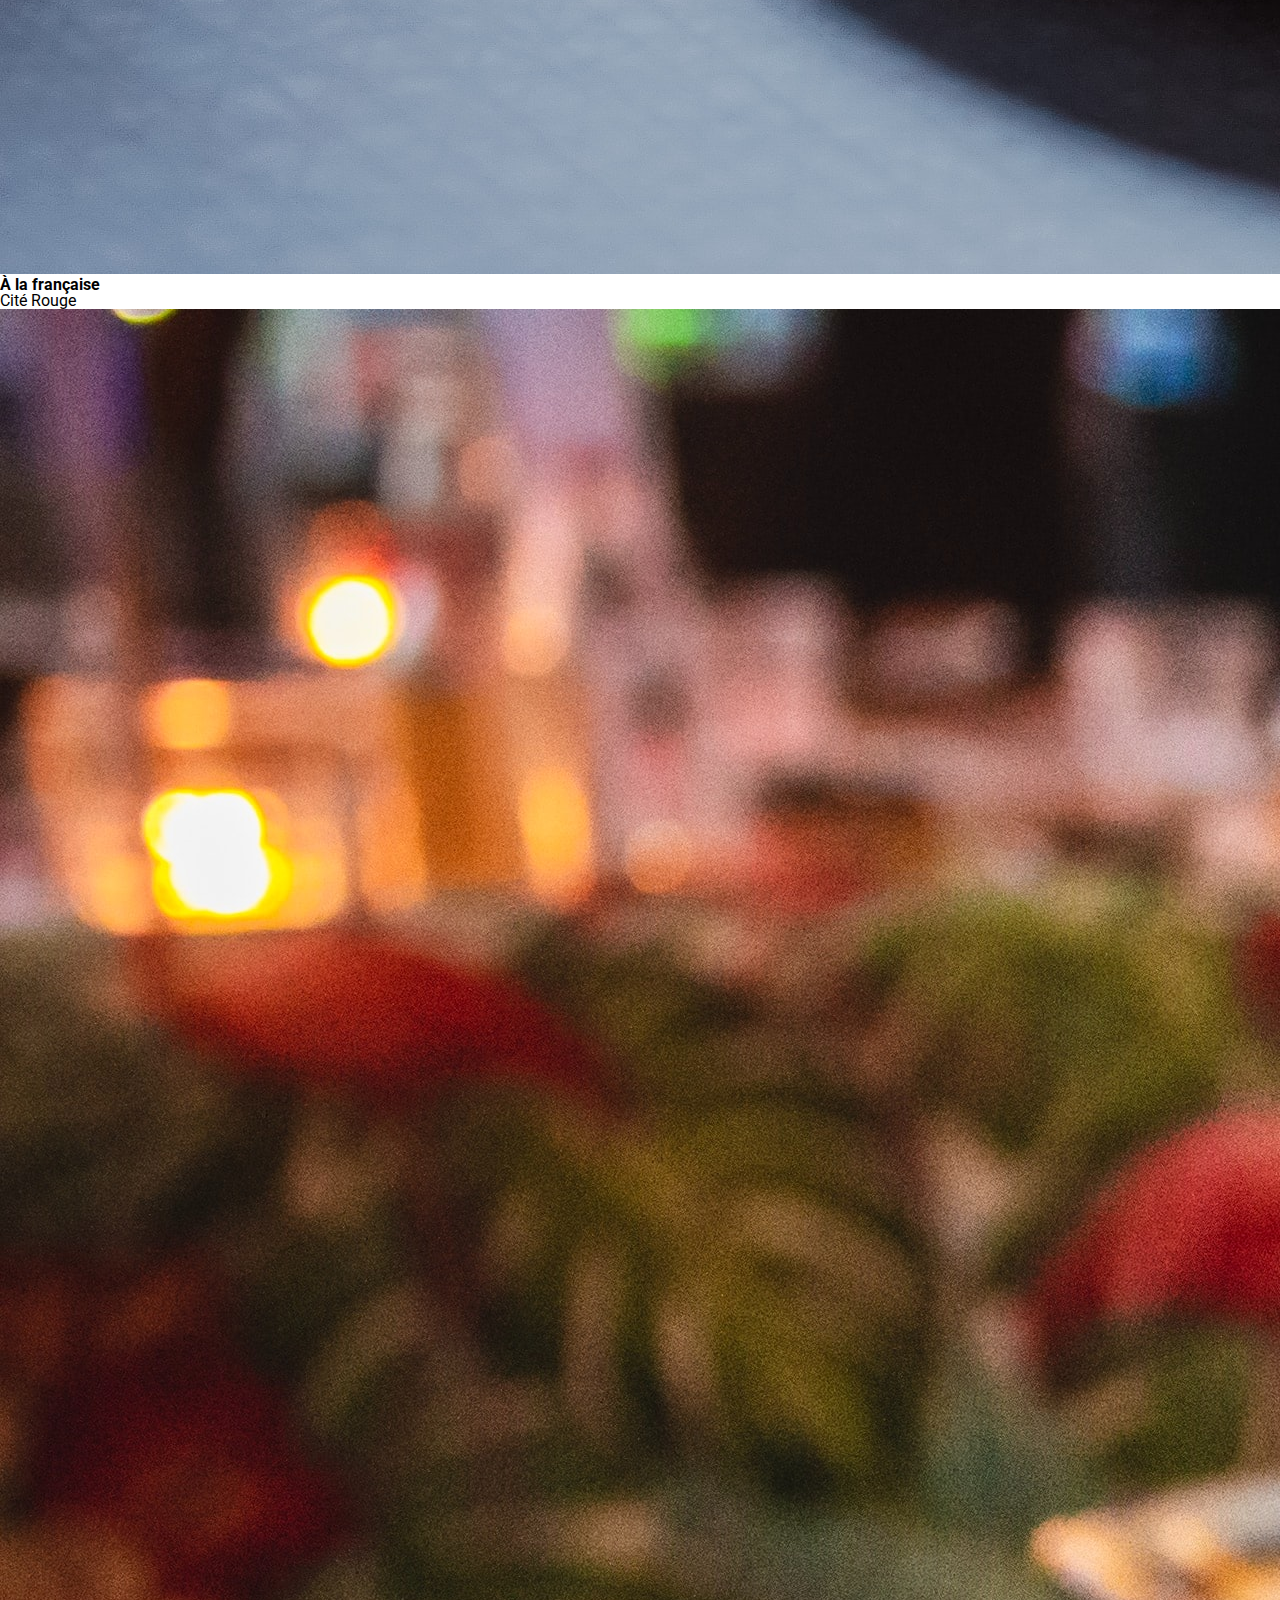
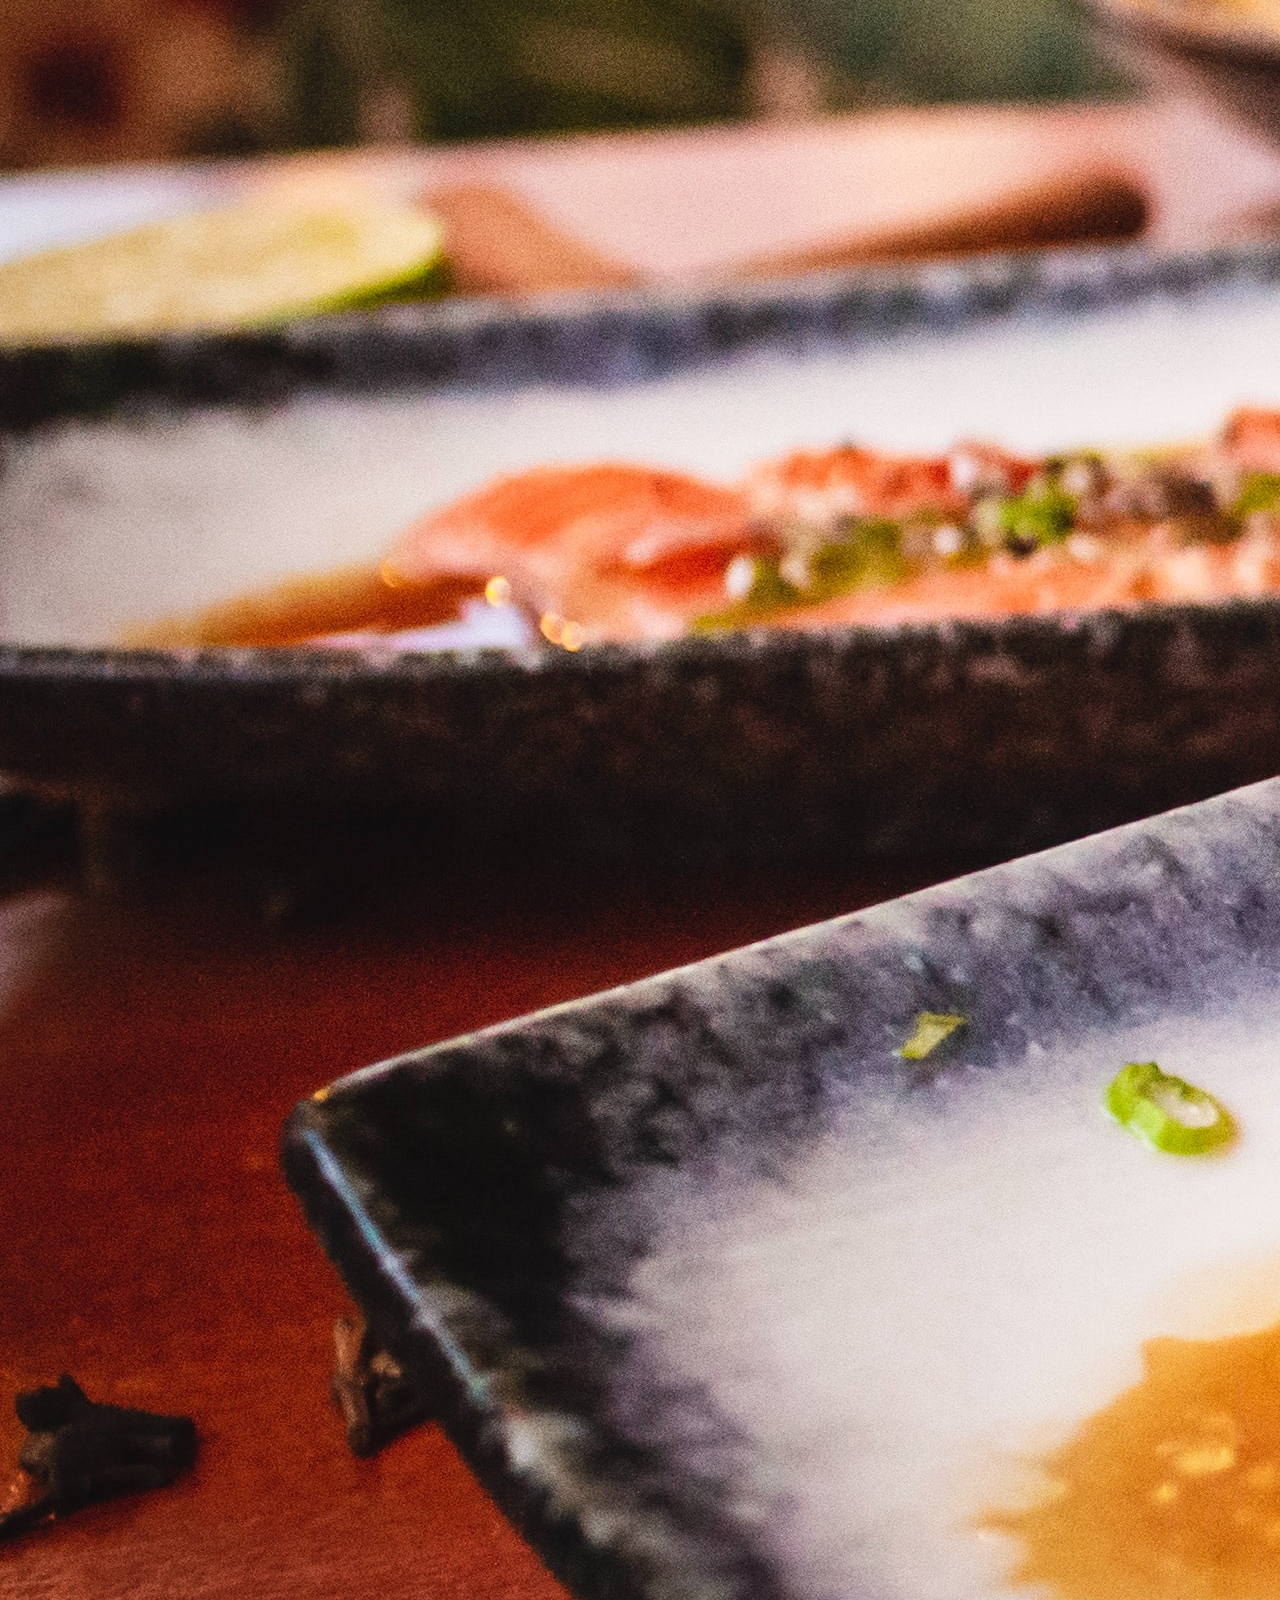
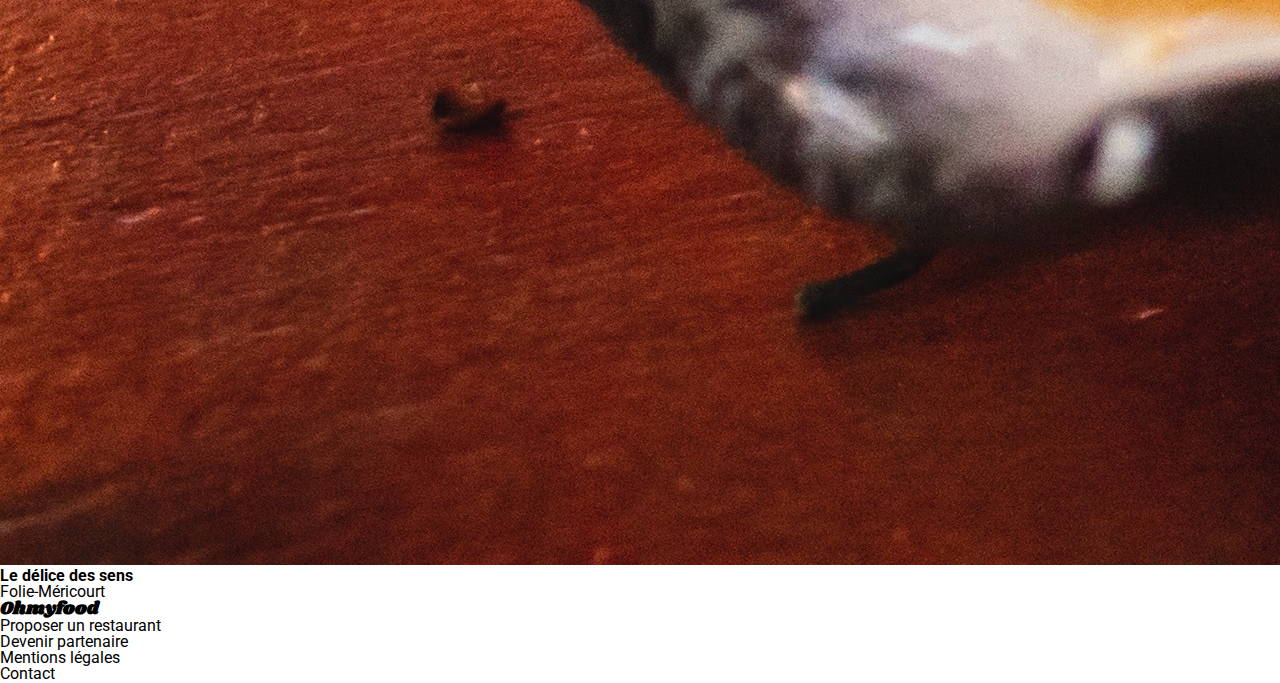
==== commit e32bc1dc: "Creation of 7:1 architecture for SASS, first draft for header" ====
--- a/index.html
+++ b/index.html
@@ -3,7 +3,7 @@
   <head>
     <title>Ohmyfood</title>
     <meta charset="UTF-8" />
-    <link rel="stylesheet" href="SASS/style.css" />
+    <link rel="stylesheet" href="./assets/style.css" />
     <link
       href="https://fonts.googleapis.com/css2?family=Roboto&family=Shrikhand&display=swap"
       rel="stylesheet"
@@ -18,25 +18,32 @@
   </head>
   <body>
     <header>
-      <h1>Ohmyfood</h1>
-      <p><i class="fa-sharp fa-solid fa-location-dot"></i>Paris, Belleville</p>
-
-      <section>
-        <h1>Réservez le menu qui vous convient</h1>
+      <h1 class="font__title center--x padding__logo">Ohmyfood</h1>
+    </header>
+    <section class="navigation">
+      <div class="navigation__location navigation__location--padding">
         <p>
-          Découvrez des restaurants d'exception, selectionnés par nos soins.
+          <i class="fa-sharp fa-solid fa-location-dot"></i>Paris, Belleville
         </p>
-        <a href="#">Explorez nos restaurants</a>
-      </section>
-    </header>
+      </div>
+    </section>
+    <section class="cta">
+      <h1>Réservez le menu qui vous convient</h1>
+      <h2>
+        Découvrez des restaurants d'exception, selectionnés par nos soins.
+      </h2>
+      <a href="#" class="button">Explorez nos restaurants</a>
+    </section>
     <section>
       <h1>Fonctionnement</h1>
-      <a href="#"
-        >1 <i class="fa-solid fa-mobile-screen-button"></i> Choisissez un
-        restaurant</a
-      >
-      <a href="#">2 <i class="fa-solid fa-list-ul"></i> Composez votre menu</a>
-      <a href="#">3 <i class="fa-solid fa-store"></i> Dégustez au restaurant</a>
+      <ol>
+        <li>
+          <i class="fa-solid fa-mobile-screen-button"></i> Choisissez un
+          restaurant>
+        </li>
+        <li><i class="fa-solid fa-list-ul"></i> Composez votre menu</li>
+        <li><i class="fa-solid fa-store"></i> Dégustez au restaurant</li>
+      </ol>
     </section>
     <section>
       <h1>Restaurants</h1>
@@ -89,11 +96,11 @@
     </section>
 
     <footer>
-      <h3>Ohmyfood</h3>
+      <h3 class="font__title font__title--small">Ohmyfood</h3>
       <ul>
         <li><i class="fa-solid fa-utensils"></i>Proposer un restaurant</li>
         <li><i class="fa-solid fa-handshake-angle"></i>Devenir partenaire</li>
-        <li>entions légales</li>
+        <li>Mentions légales</li>
         <li>Contact</li>
       </ul>
     </footer>
--- a/assets/style.css
+++ b/assets/style.css
@@ -0,0 +1,127 @@
+/* http://meyerweb.com/eric/tools/css/reset/ 
+   v2.0 | 20110126
+   License: none (public domain)
+*/
+html, body, div, span, applet, object, iframe,
+h1, h2, h3, h4, h5, h6, p, blockquote, pre,
+a, abbr, acronym, address, big, cite, code,
+del, dfn, em, img, ins, kbd, q, s, samp,
+small, strike, strong, sub, sup, tt, var,
+b, u, i, center,
+dl, dt, dd, ol, ul, li,
+fieldset, form, label, legend,
+table, caption, tbody, tfoot, thead, tr, th, td,
+article, aside, canvas, details, embed,
+figure, figcaption, footer, header, hgroup,
+menu, nav, output, ruby, section, summary,
+time, mark, audio, video {
+  margin: 0;
+  padding: 0;
+  border: 0;
+  font-size: 100%;
+  vertical-align: baseline;
+}
+
+/* HTML5 display-role reset for older browsers */
+article, aside, details, figcaption, figure,
+footer, header, hgroup, menu, nav, section {
+  display: block;
+}
+
+body {
+  font: inherit;
+  line-height: 1;
+}
+
+ol, ul {
+  list-style: none;
+}
+
+blockquote, q {
+  quotes: none;
+}
+
+blockquote:before, blockquote:after,
+q:before, q:after {
+  content: "";
+  content: none;
+}
+
+table {
+  border-collapse: collapse;
+  border-spacing: 0;
+}
+
+body {
+  font-family: "Roboto", cursive;
+}
+
+.font__title {
+  font-family: "Shrikhand", cursive;
+  font-size: 30px;
+}
+.font__title--small {
+  font-size: 18px;
+}
+
+.center--x {
+  justify-content: center;
+  text-align: center;
+}
+
+.padding__logo {
+  padding-top: 15px;
+  padding-bottom: 5px;
+}
+
+.navigation {
+  height: 50px;
+  display: flex;
+  flex-direction: column;
+  justify-content: center;
+  text-align: center;
+}
+.navigation__location {
+  font-size: 16px;
+  font-weight: 400;
+  background-color: #D2D2D2;
+}
+.navigation__location--padding {
+  padding: 15px 0px;
+}
+.navigation__location i {
+  padding-right: 17px;
+}
+
+.cta {
+  display: flex;
+  flex-direction: column;
+  justify-content: center;
+  align-items: center;
+  text-align: center;
+  height: 285px;
+  background-color: #EAEAEA;
+}
+.cta h1 {
+  font-weight: 700;
+  font-size: 24px;
+  padding-bottom: 15px;
+}
+.cta h2 {
+  font-weight: 300;
+  font-size: 18px;
+  padding-bottom: 20px;
+}
+
+.button {
+  display: flex;
+  justify-content: center;
+  align-items: center;
+  height: 50px;
+  padding: 0px 18px;
+  border-radius: 25px;
+  color: white;
+  background: linear-gradient(193.33deg, #9356DC -11.44%, #FF79DA 123.93%);
+  text-decoration: none;
+  box-shadow: 0px 4px 10px rgba(0, 0, 0, 0.25);
+}/*# sourceMappingURL=style.css.map */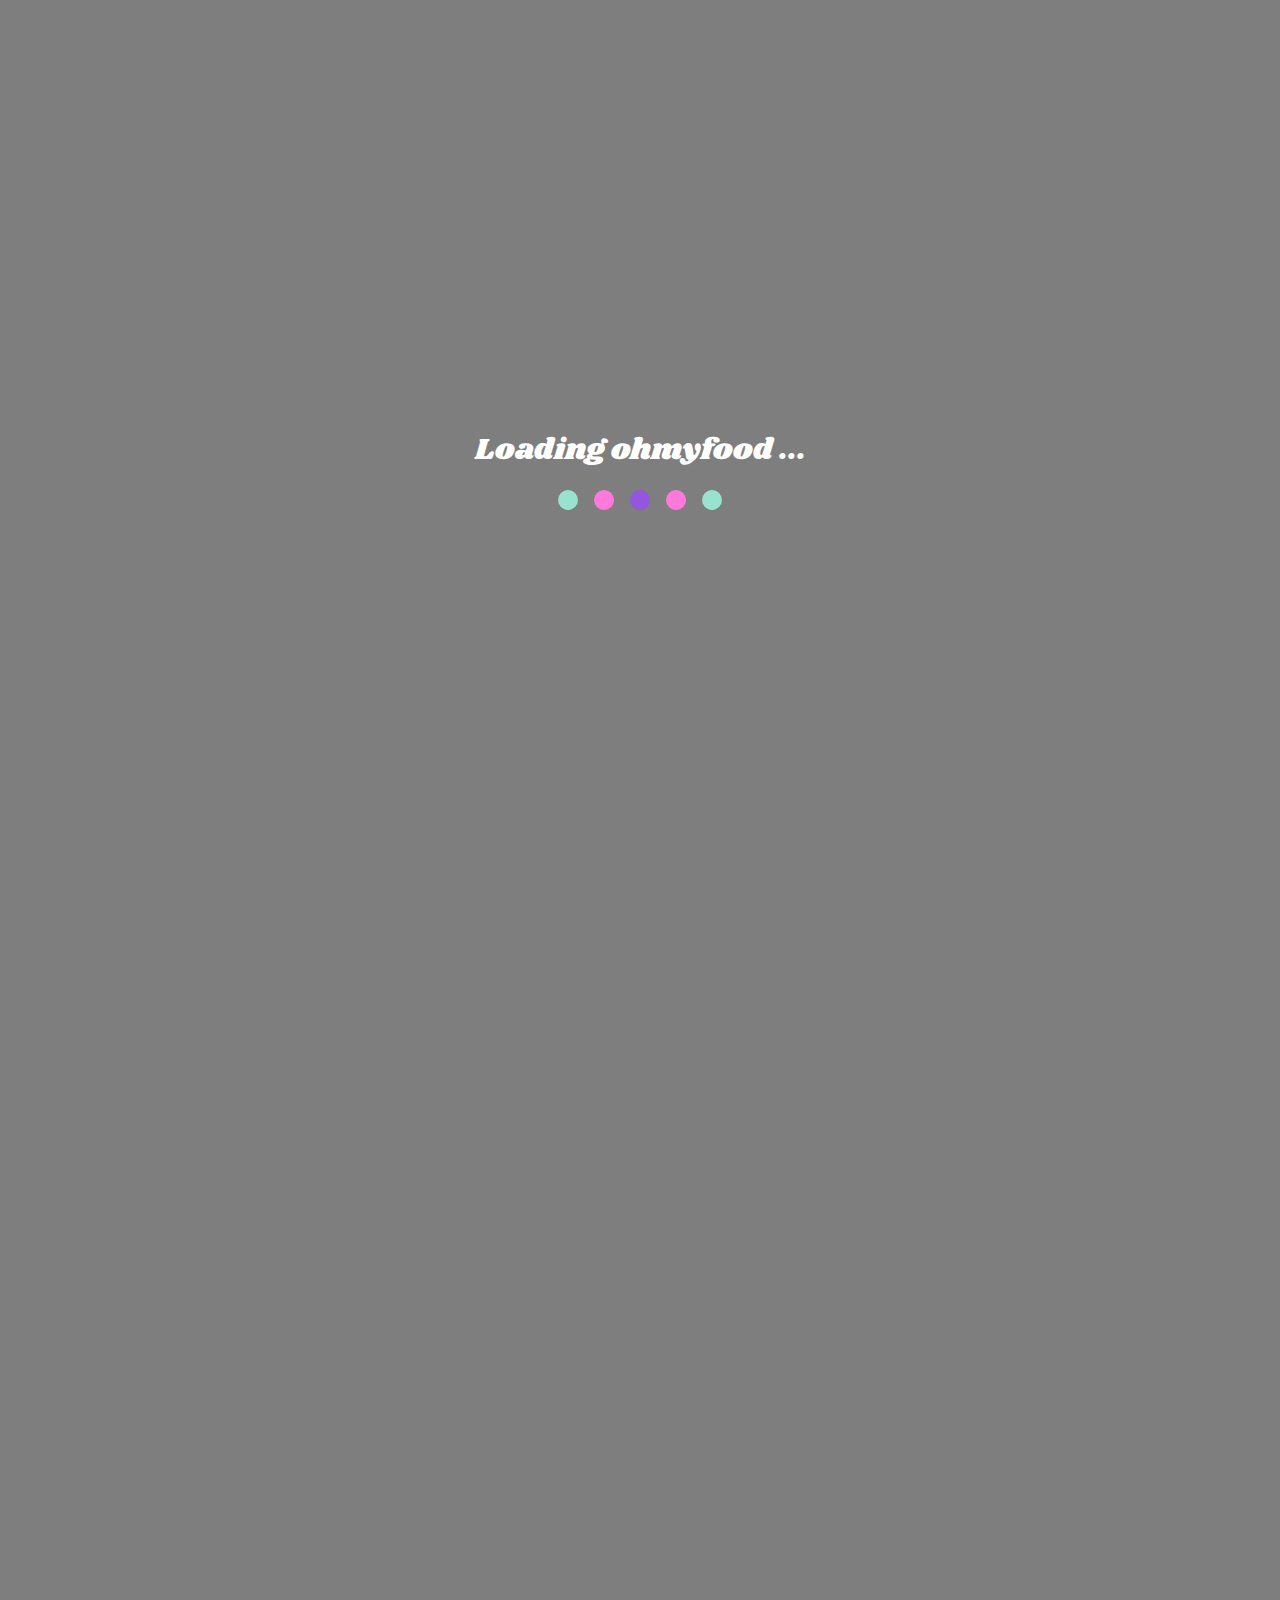
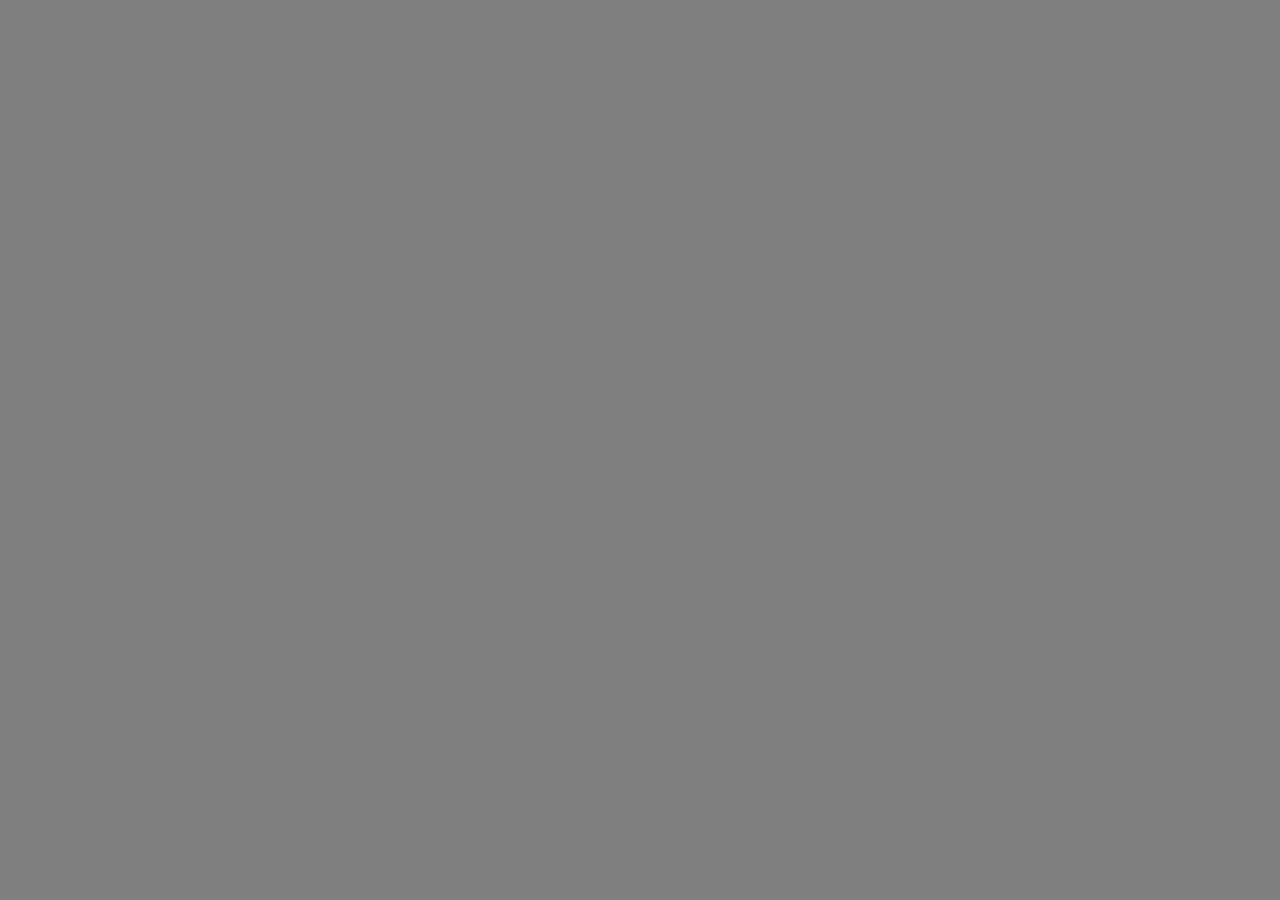
==== commit 880d0c9d: "Creation of the main page, button hover and loader" ====
--- a/index.html
+++ b/index.html
@@ -17,6 +17,18 @@
     />
   </head>
   <body>
+    <div class="loader">
+      <div class="loader-elements">
+        <p class="font__title">Loading ohmyfood ...</p>
+        <div class="bouncy-circles">
+          <div class="circle circle--teal"></div>
+          <div class="circle circle--pink"></div>
+          <div class="circle circle--purple"></div>
+          <div class="circle circle--pink"></div>
+          <div class="circle circle--teal"></div>
+        </div>
+      </div>
+    </div>
     <header>
       <h1 class="font__title center--x padding__logo">Ohmyfood</h1>
     </header>
@@ -34,74 +46,99 @@
       </h2>
       <a href="#" class="button">Explorez nos restaurants</a>
     </section>
-    <section>
-      <h1>Fonctionnement</h1>
-      <ol>
-        <li>
+    <section class="howto">
+      <h1 class="howto__title">Fonctionnement</h1>
+      <ol class="howto__list">
+        <li class="howto__list__items">
           <i class="fa-solid fa-mobile-screen-button"></i> Choisissez un
-          restaurant>
+          restaurant
         </li>
-        <li><i class="fa-solid fa-list-ul"></i> Composez votre menu</li>
-        <li><i class="fa-solid fa-store"></i> Dégustez au restaurant</li>
+        <li class="howto__list__items">
+          <i class="fa-solid fa-list-ul"></i> Composez votre menu
+        </li>
+        <li class="howto__list__items">
+          <i class="fa-solid fa-store"></i> Dégustez au restaurant
+        </li>
       </ol>
     </section>
-    <section>
-      <h1>Restaurants</h1>
+    <section class="restaurants">
+      <h1 class="restaurants__title">Restaurants</h1>
       <ul>
         <li>
-          <article>
+          <a href="#" class="cards">
             <img
               src="Images_textes_Ohmyfood/images/restaurants/Jay1.jpg"
               alt=""
             />
-            <h3>La palette du goût</h3>
-            <p>Ménilmontant</p>
-            <i class="fa-thin fa-heart"></i>
-          </article>
+            <div class="cards__body">
+              <div>
+                <h3 class="cards__body__title">La palette du goût</h3>
+                <p>Ménilmontant</p>
+              </div>
+
+              <i class="fa-regular fa-heart"></i>
+            </div>
+          </a>
         </li>
         <li>
-          <article>
+          <a href="#" class="cards">
             <img
               src="Images_textes_Ohmyfood/images/restaurants/Stil2.jpg"
               alt=""
             />
-            <h3>La note enchantée</h3>
-            <p>Charonne</p>
-            <i class="fa-thin fa-heart"></i>
-          </article>
+            <div class="cards__body">
+              <div>
+                <h3 class="cards__body__title">La note enchantée</h3>
+                <p>Charonne</p>
+              </div>
+              <i class="fa-regular fa-heart"></i>
+            </div>
+          </a>
         </li>
         <li>
-          <article>
+          <a href="#" class="cards">
             <img
               src="Images_textes_Ohmyfood/images/restaurants/Toa3.jpg"
               alt=""
             />
-            <h3>À la française</h3>
-            <p>Cité Rouge</p>
-            <i class="fa-thin fa-heart"></i>
-          </article>
+            <div class="cards__body">
+              <div>
+                <h3 class="cards__body__title">À la française</h3>
+                <p>Cité Rouge</p>
+              </div>
+              <i class="fa-regular fa-heart"></i>
+            </div>
+          </a>
         </li>
         <li>
-          <article>
+          <a href="#" class="cards">
             <img
               src="Images_textes_Ohmyfood/images/restaurants/Louis4.jpg"
               alt=""
             />
-            <h3>Le délice des sens</h3>
-            <p>Folie-Méricourt</p>
-            <i class="fa-thin fa-heart"></i>
-          </article>
+            <div class="cards__body">
+              <div>
+                <h3 class="cards__body__title">Le délice des sens</h3>
+                <p>Folie-Méricourt</p>
+              </div>
+              <i class="fa-regular fa-heart"></i>
+            </div>
+          </a>
         </li>
       </ul>
     </section>
 
-    <footer>
-      <h3 class="font__title font__title--small">Ohmyfood</h3>
+    <footer class="footer">
+      <h3 class="font__title font__title--small footer__title">Ohmyfood</h3>
       <ul>
-        <li><i class="fa-solid fa-utensils"></i>Proposer un restaurant</li>
-        <li><i class="fa-solid fa-handshake-angle"></i>Devenir partenaire</li>
-        <li>Mentions légales</li>
-        <li>Contact</li>
+        <li class="footer__list">
+          <i class="fa-solid fa-utensils"></i>Proposer un restaurant
+        </li>
+        <li class="footer__list">
+          <i class="fa-solid fa-handshake-angle"></i>Devenir partenaire
+        </li>
+        <li class="footer__list">Mentions légales</li>
+        <li class="footer__list">Contact</li>
       </ul>
     </footer>
   </body>
--- a/assets/style.css
+++ b/assets/style.css
@@ -33,10 +33,6 @@
   line-height: 1;
 }
 
-ol, ul {
-  list-style: none;
-}
-
 blockquote, q {
   quotes: none;
 }
@@ -84,7 +80,7 @@
 .navigation__location {
   font-size: 16px;
   font-weight: 400;
-  background-color: #D2D2D2;
+  background-color: #F7F7F7;
 }
 .navigation__location--padding {
   padding: 15px 0px;
@@ -113,6 +109,170 @@
   padding-bottom: 20px;
 }
 
+.howto {
+  display: flex;
+  flex-direction: column;
+  height: 440px;
+  margin: 0px 20px;
+}
+.howto__title {
+  margin-top: 9%;
+  font-weight: 700;
+  font-size: 24px;
+}
+.howto__list {
+  display: flex;
+  flex-direction: column;
+  justify-content: space-evenly;
+  list-style: decimal;
+  height: 75%;
+}
+.howto__list__items {
+  display: flex;
+  justify-content: space-evenly;
+  align-items: center;
+  position: relative;
+  background-color: #F6F6F6;
+  border-radius: 20px;
+  box-shadow: 0px 4px 15px rgba(0, 0, 0, 0.15);
+  height: 72px;
+}
+.howto__list__items:nth-child(1):before {
+  content: "1";
+}
+.howto__list__items:nth-child(2):before {
+  content: "2";
+}
+.howto__list__items:nth-child(3):before {
+  content: "3";
+}
+.howto__list__items:before {
+  display: flex;
+  justify-content: center;
+  align-items: center;
+  position: absolute;
+  left: -12px;
+  height: 24px;
+  width: 24px;
+  border-radius: 50%;
+  background-color: #9356DC;
+  color: white;
+}
+.howto__list__items i {
+  color: #7E7E7E;
+}
+.howto__list__items:hover > i {
+  color: #9356DC;
+}
+
+.footer {
+  display: flex;
+  flex-direction: column;
+  justify-content: space-between;
+  background-color: #353535;
+  color: white;
+  padding-left: 25px;
+}
+.footer__title {
+  padding: 22px 0px 16px 0px;
+}
+.footer__list {
+  display: flex;
+  flex-direction: row;
+  justify-content: flex-start;
+  padding-bottom: 7px;
+}
+.footer__list i {
+  padding-right: 10px;
+}
+
+.loader {
+  position: absolute;
+  z-index: 99999;
+  height: 2500px;
+  width: 100vw;
+  background-color: #7E7E7E;
+  color: white;
+  overflow-y: hidden;
+  scroll-behavior: unset;
+  animation: vanish ease-in-out forwards;
+  animation-delay: 2.8s;
+  animation-duration: 0.8s;
+}
+
+@keyframes vanish {
+  from {
+    opacity: 1;
+  }
+  to {
+    opacity: 0;
+  }
+}
+.loader-elements {
+  display: flex;
+  flex-direction: column;
+  justify-content: center;
+  align-items: center;
+  height: 100vh;
+}
+.loader-elements p {
+  position: absolute;
+}
+
+.bouncy-circles {
+  display: flex;
+  flex-direction: row;
+  align-items: center;
+  justify-content: center;
+  padding-top: 100px;
+  gap: 1rem;
+}
+
+.circle {
+  position: relative;
+  width: 20px;
+  height: 20px;
+  border-radius: 50%;
+  background-color: white;
+  animation: bouncing 0.5s alternate infinite ease;
+}
+.circle--purple {
+  background-color: #9356DC;
+}
+.circle--pink {
+  background-color: #FF79DA;
+}
+.circle--teal {
+  background-color: #99E2D0;
+}
+
+.circle:nth-child(2) {
+  animation-delay: 0.1s;
+}
+
+.circle:nth-child(3) {
+  animation-delay: 0.2s;
+}
+
+.circle:nth-child(4) {
+  animation-delay: 0.3s;
+}
+
+.circle:nth-child(5) {
+  animation-delay: 0.4s;
+}
+
+@keyframes bouncing {
+  0% {
+    border-radius: 25px 25px 25px 25px;
+    transform: translateY(60px);
+    height: 50px;
+  }
+  49% {
+    height: 20px;
+    border-radius: 50%;
+  }
+}
 .button {
   display: flex;
   justify-content: center;
@@ -124,4 +284,62 @@
   background: linear-gradient(193.33deg, #9356DC -11.44%, #FF79DA 123.93%);
   text-decoration: none;
   box-shadow: 0px 4px 10px rgba(0, 0, 0, 0.25);
+  transition-duration: 400ms;
+}
+.button:hover {
+  box-shadow: 0px 4px 15px rgba(0, 0, 0, 0.35);
+  opacity: 0.8;
+}
+
+.restaurants {
+  display: flex;
+  flex-direction: column;
+  justify-content: center;
+  background-color: #F7F7F7;
+}
+.restaurants a {
+  text-decoration: none;
+  color: black;
+}
+.restaurants__title {
+  font-weight: 700;
+  font-size: 24px;
+  margin: 40px 0px 50px 20px;
+}
+
+.cards {
+  display: flex;
+  flex-direction: column;
+  width: 90%;
+  height: 251px;
+  margin: 12px 17px;
+  background-color: #FFFFFF;
+  box-shadow: 0px 4px 15px rgba(0, 0, 0, 0.1);
+  border-radius: 15px;
+}
+.cards img {
+  border-top-right-radius: 15px;
+  border-top-left-radius: 15px;
+  max-height: 70%;
+  object-fit: cover;
+}
+.cards__body {
+  display: flex;
+  flex-direction: row;
+  justify-content: space-between;
+  align-items: center;
+  padding: 16px 25px 12px 13px;
+}
+.cards__body i {
+  font-size: 22px;
+}
+.cards__body__title {
+  display: flex;
+  flex-direction: column;
+  font-weight: 700;
+  font-size: 18px;
+}
+.cards__body p {
+  font-weight: 300;
+  font-size: 17px;
 }/*# sourceMappingURL=style.css.map */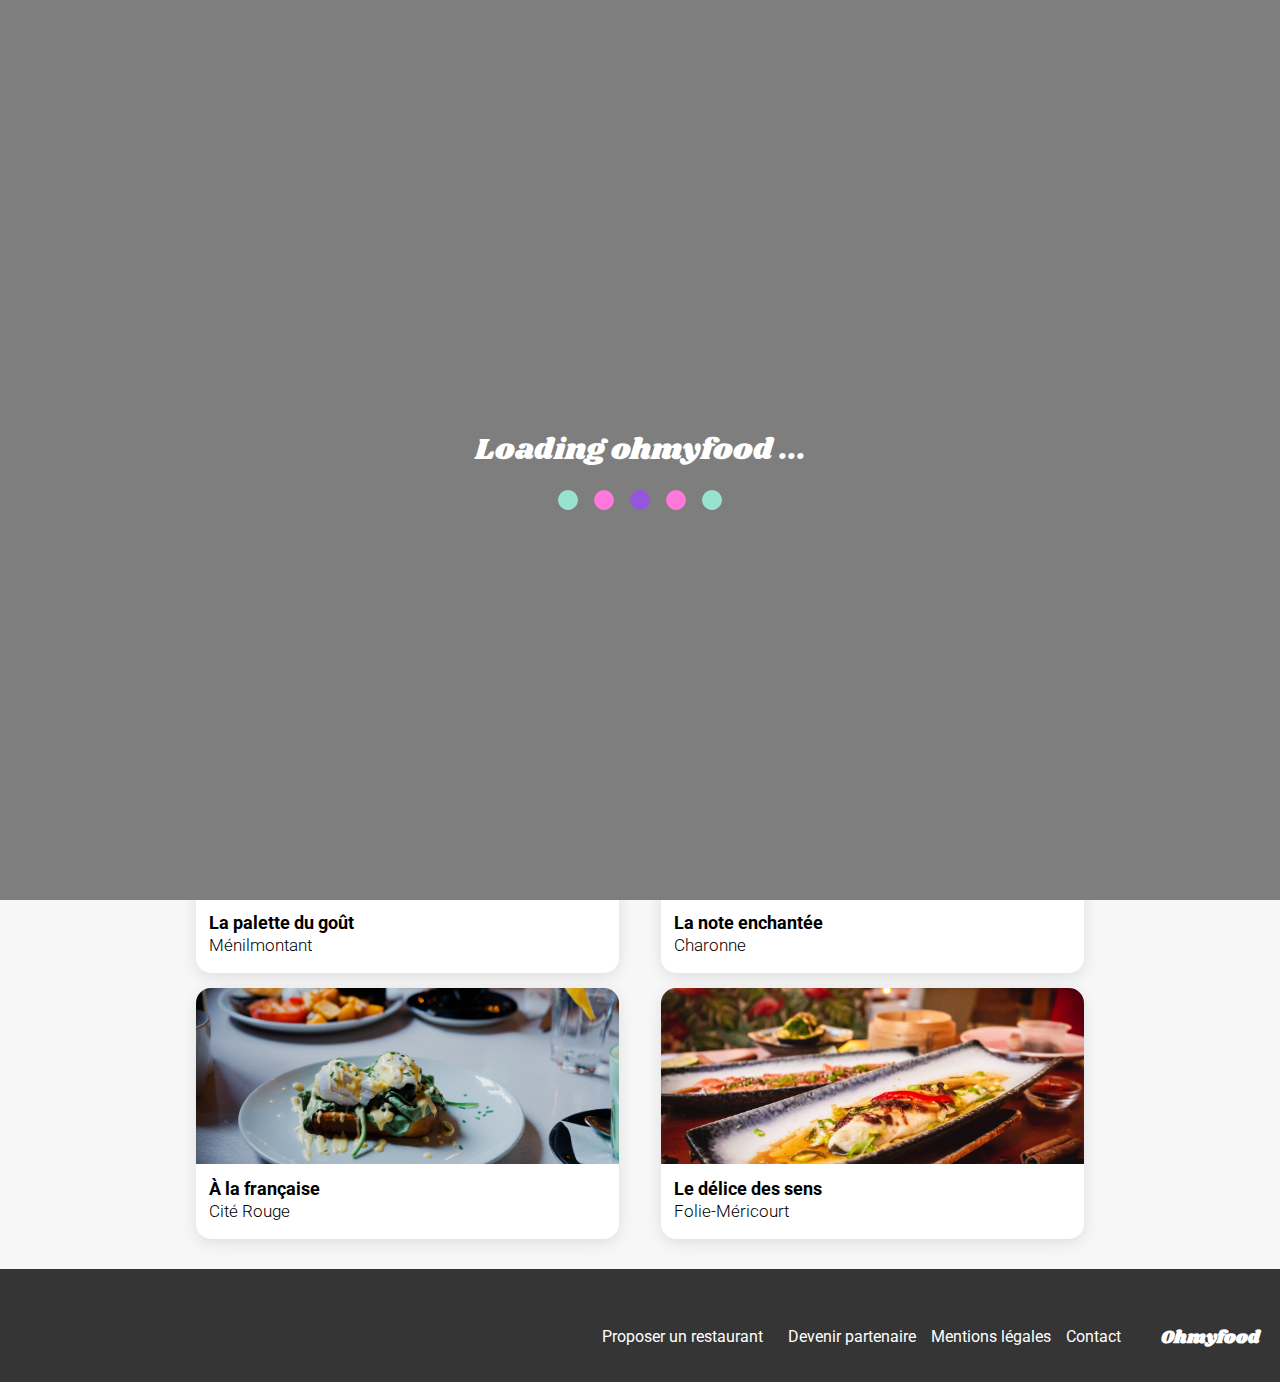
==== commit f738732a: "Creating 4 restaurant pages with animations" ====
--- a/index.html
+++ b/index.html
@@ -4,8 +4,10 @@
     <title>Ohmyfood</title>
     <meta charset="UTF-8" />
     <link rel="stylesheet" href="./assets/style.css" />
+    <link rel="preconnect" href="https://fonts.googleapis.com" />
+    <link rel="preconnect" href="https://fonts.gstatic.com" crossorigin />
     <link
-      href="https://fonts.googleapis.com/css2?family=Roboto&family=Shrikhand&display=swap"
+      href="https://fonts.googleapis.com/css2?family=Roboto:wght@300;400;500;700&family=Shrikhand&display=swap"
       rel="stylesheet"
     />
     <link
@@ -19,7 +21,7 @@
   <body>
     <div class="loader">
       <div class="loader-elements">
-        <p class="font__title">Loading ohmyfood ...</p>
+        <p class="font__title font__title--large">Loading ohmyfood ...</p>
         <div class="bouncy-circles">
           <div class="circle circle--teal"></div>
           <div class="circle circle--pink"></div>
@@ -30,7 +32,9 @@
       </div>
     </div>
     <header>
-      <h1 class="font__title center--x padding__logo">Ohmyfood</h1>
+      <h1 class="font__title font__title--large center--x padding__logo">
+        Ohmyfood
+      </h1>
     </header>
     <section class="navigation">
       <div class="navigation__location navigation__location--padding">
@@ -63,82 +67,96 @@
     </section>
     <section class="restaurants">
       <h1 class="restaurants__title">Restaurants</h1>
-      <ul>
-        <li>
-          <a href="#" class="cards">
+      <ul class="restaurants__list">
+        <li class="restaurants__list__items">
+          <a
+            href="/Restaurants/La_palette_du_goût.html"
+            class="cards cards--new"
+          >
             <img
               src="Images_textes_Ohmyfood/images/restaurants/Jay1.jpg"
-              alt=""
+              alt="Photographie d'un plat du restaurant La Palette du goût"
             />
+
             <div class="cards__body">
               <div>
                 <h3 class="cards__body__title">La palette du goût</h3>
                 <p>Ménilmontant</p>
               </div>
 
-              <i class="fa-regular fa-heart"></i>
+              <i class="fa-regular fa-heart like-button">
+                <i class="fa-solid fa-heart like-button--full"></i
+              ></i>
             </div>
           </a>
         </li>
-        <li>
-          <a href="#" class="cards">
+        <li class="restaurants__list__items">
+          <a
+            href="/Restaurants/La_note_enchantée.html"
+            class="cards cards--new"
+          >
             <img
               src="Images_textes_Ohmyfood/images/restaurants/Stil2.jpg"
-              alt=""
+              alt="Photographie d'un plat du restaurant La note enchantée"
             />
             <div class="cards__body">
               <div>
                 <h3 class="cards__body__title">La note enchantée</h3>
                 <p>Charonne</p>
               </div>
-              <i class="fa-regular fa-heart"></i>
+              <i class="fa-regular fa-heart like-button">
+                <i class="fa-solid fa-heart like-button--full"></i
+              ></i>
             </div>
           </a>
         </li>
-        <li>
-          <a href="#" class="cards">
+        <li class="restaurants__list__items">
+          <a href="/Restaurants/À_la_française.html" class="cards">
             <img
               src="Images_textes_Ohmyfood/images/restaurants/Toa3.jpg"
-              alt=""
+              alt="Photographie d'un plat du restaurant À la française"
             />
             <div class="cards__body">
               <div>
                 <h3 class="cards__body__title">À la française</h3>
                 <p>Cité Rouge</p>
               </div>
-              <i class="fa-regular fa-heart"></i>
+              <i class="fa-regular fa-heart like-button">
+                <i class="fa-solid fa-heart like-button--full"></i
+              ></i>
             </div>
           </a>
         </li>
-        <li>
-          <a href="#" class="cards">
+        <li class="restaurants__list__items">
+          <a href="/Restaurants/Le_délice_des_sens.html" class="cards">
             <img
               src="Images_textes_Ohmyfood/images/restaurants/Louis4.jpg"
-              alt=""
+              alt="Photographie d'un plat du restaurant Le délice des sens"
             />
             <div class="cards__body">
               <div>
                 <h3 class="cards__body__title">Le délice des sens</h3>
                 <p>Folie-Méricourt</p>
               </div>
-              <i class="fa-regular fa-heart"></i>
+              <i class="fa-regular fa-heart like-button">
+                <i class="fa-solid fa-heart like-button--full"></i
+              ></i>
             </div>
           </a>
         </li>
       </ul>
     </section>
-
     <footer class="footer">
       <h3 class="font__title font__title--small footer__title">Ohmyfood</h3>
-      <ul>
-        <li class="footer__list">
+      <ul class="footer__list">
+        <li class="footer__list__items">
           <i class="fa-solid fa-utensils"></i>Proposer un restaurant
         </li>
-        <li class="footer__list">
+        <li class="footer__list__items">
           <i class="fa-solid fa-handshake-angle"></i>Devenir partenaire
         </li>
-        <li class="footer__list">Mentions légales</li>
-        <li class="footer__list">Contact</li>
+        <li class="footer__list__items">Mentions légales</li>
+        <li class="footer__list__items">Contact</li>
       </ul>
     </footer>
   </body>
--- a/assets/style.css
+++ b/assets/style.css
@@ -1,4 +1,4 @@
-/* http://meyerweb.com/eric/tools/css/reset/ 
+/* BREAKPOINT */ /* http://meyerweb.com/eric/tools/css/reset/ 
    v2.0 | 20110126
    License: none (public domain)
 */
@@ -20,6 +20,7 @@
   border: 0;
   font-size: 100%;
   vertical-align: baseline;
+  list-style: none;
 }
 
 /* HTML5 display-role reset for older browsers */
@@ -54,20 +55,45 @@
 
 .font__title {
   font-family: "Shrikhand", cursive;
+}
+.font__title--large {
   font-size: 30px;
+}
+.font__title--medium {
+  font-size: 25px;
 }
 .font__title--small {
   font-size: 18px;
 }
 
 .center--x {
-  justify-content: center;
   text-align: center;
 }
 
 .padding__logo {
   padding-top: 15px;
-  padding-bottom: 5px;
+  padding-bottom: 15px;
+}
+@media only screen and (min-width: 1042px) {
+  .padding__logo {
+    padding: 30px 0px;
+  }
+}
+
+.prev-page {
+  position: absolute;
+  display: flex;
+  justify-content: flex-start;
+  font-size: 20px;
+  text-decoration: none;
+  color: black;
+  padding: 25px 0px 0px 25px;
+  margin-bottom: 25px;
+}
+@media only screen and (min-width: 1042px) {
+  .prev-page {
+    padding-top: 33px;
+  }
 }
 
 .navigation {
@@ -95,47 +121,90 @@
   justify-content: center;
   align-items: center;
   text-align: center;
-  height: 285px;
   background-color: #EAEAEA;
+  padding: 40px 30px;
 }
 .cta h1 {
   font-weight: 700;
   font-size: 24px;
   padding-bottom: 15px;
 }
+@media only screen and (min-width: 1042px) {
+  .cta h1 {
+    font-weight: 700;
+    font-size: 40px;
+    line-height: 47px;
+  }
+}
 .cta h2 {
   font-weight: 300;
   font-size: 18px;
   padding-bottom: 20px;
 }
+@media only screen and (min-width: 1042px) {
+  .cta h2 {
+    margin: 18px 0px;
+  }
+}
 
 .howto {
   display: flex;
   flex-direction: column;
-  height: 440px;
-  margin: 0px 20px;
+  margin-left: 25px;
+  padding: 48px 0px 68px 0px;
+}
+@media only screen and (min-width: 768px) and (max-width: 1042px) {
+  .howto {
+    align-items: center;
+  }
+}
+@media only screen and (min-width: 1042px) {
+  .howto {
+    padding: 48px 0px 68px 12%;
+  }
 }
 .howto__title {
-  margin-top: 9%;
   font-weight: 700;
   font-size: 24px;
+  padding-bottom: 25px;
 }
 .howto__list {
   display: flex;
   flex-direction: column;
-  justify-content: space-evenly;
-  list-style: decimal;
+  flex-wrap: nowrap;
   height: 75%;
+  gap: 25px;
+}
+@media only screen and (min-width: 1042px) {
+  .howto__list {
+    flex-direction: row;
+    gap: 35px;
+  }
 }
 .howto__list__items {
   display: flex;
-  justify-content: space-evenly;
+  justify-content: flex-start;
   align-items: center;
   position: relative;
   background-color: #F6F6F6;
   border-radius: 20px;
   box-shadow: 0px 4px 15px rgba(0, 0, 0, 0.15);
   height: 72px;
+  width: 60%;
+  max-width: 375px;
+  white-space: nowrap;
+}
+@media only screen and (min-width: 768px) and (max-width: 1042px) {
+  .howto__list__items {
+    width: 330px;
+  }
+}
+@media only screen and (min-width: 1042px) {
+  .howto__list__items {
+    max-width: 310px;
+    padding-right: 15px;
+    padding-left: 15px;
+  }
 }
 .howto__list__items:nth-child(1):before {
   content: "1";
@@ -160,6 +229,8 @@
 }
 .howto__list__items i {
   color: #7E7E7E;
+  padding-right: 25px;
+  padding-left: 30px;
 }
 .howto__list__items:hover > i {
   color: #9356DC;
@@ -173,24 +244,58 @@
   color: white;
   padding-left: 25px;
 }
+@media only screen and (min-width: 768px) and (max-width: 1042px) {
+  .footer {
+    align-items: center;
+  }
+}
+@media only screen and (min-width: 1042px) {
+  .footer {
+    flex-direction: row-reverse;
+    justify-content: flex-start;
+    padding: 60px 20px 30px 0px;
+  }
+}
 .footer__title {
   padding: 22px 0px 16px 0px;
 }
-.footer__list {
-  display: flex;
-  flex-direction: row;
+@media only screen and (min-width: 1042px) {
+  .footer__title {
+    padding: 0px 0px 0px 40px;
+  }
+}
+@media only screen and (min-width: 1042px) {
+  .footer__list {
+    display: flex;
+    flex-direction: row;
+    justify-content: flex-end;
+    align-items: flex-end;
+    gap: 15px;
+  }
+}
+.footer__list__items {
+  display: flex;
   justify-content: flex-start;
   padding-bottom: 7px;
 }
-.footer__list i {
+@media only screen and (min-width: 768px) and (max-width: 1042px) {
+  .footer__list__items {
+    justify-content: center;
+  }
+}
+.footer__list__items i {
   padding-right: 10px;
 }
 
 .loader {
-  position: absolute;
+  position: fixed;
+  top: 0px;
+  right: 0px;
+  bottom: 0px;
+  left: 0px;
   z-index: 99999;
-  height: 2500px;
-  width: 100vw;
+  height: 100vh;
+  width: 100%;
   background-color: #7E7E7E;
   color: white;
   overflow-y: hidden;
@@ -206,6 +311,8 @@
   }
   to {
     opacity: 0;
+    z-index: -1000;
+    display: none;
   }
 }
 .loader-elements {
@@ -296,26 +403,84 @@
   flex-direction: column;
   justify-content: center;
   background-color: #F7F7F7;
+  padding: 48px 0px 68px 0px;
+}
+@media only screen and (min-width: 1042px) {
+  .restaurants {
+    padding: 30px 170px;
+  }
+}
+.restaurants__list {
+  display: flex;
+  flex-direction: column;
+  align-items: center;
+  gap: 15px;
+}
+.restaurants__list__items {
+  width: 90%;
+}
+@media only screen and (min-width: 768px) and (max-width: 1042px) {
+  .restaurants__list__items {
+    width: 45%;
+  }
+}
+@media only screen and (min-width: 1042px) {
+  .restaurants__list__items {
+    width: 45%;
+  }
+}
+@media only screen and (min-width: 768px) and (max-width: 1042px) {
+  .restaurants__list {
+    display: flex;
+    flex-direction: row;
+    flex-wrap: wrap;
+    justify-content: space-evenly;
+  }
+}
+@media only screen and (min-width: 1042px) {
+  .restaurants__list {
+    display: flex;
+    flex-direction: row;
+    flex-wrap: wrap;
+    justify-content: space-evenly;
+  }
 }
 .restaurants a {
   text-decoration: none;
   color: black;
+  width: 100%;
 }
 .restaurants__title {
   font-weight: 700;
   font-size: 24px;
-  margin: 40px 0px 50px 20px;
-}
-
+  padding: 0px 0px 25px 25px;
+}
 .cards {
+  position: relative;
   display: flex;
   flex-direction: column;
   width: 90%;
   height: 251px;
-  margin: 12px 17px;
   background-color: #FFFFFF;
   box-shadow: 0px 4px 15px rgba(0, 0, 0, 0.1);
   border-radius: 15px;
+}
+.cards--new::before {
+  content: "Nouveau";
+  position: absolute;
+  display: flex;
+  justify-content: center;
+  align-items: center;
+  color: #008766;
+  background-color: #99E2D0;
+  width: 80px;
+  height: 29px;
+  border-radius: 3px;
+  z-index: 1;
+  top: 5%;
+  right: 5%;
+  font-weight: 600;
+  font-size: 14px;
 }
 .cards img {
   border-top-right-radius: 15px;
@@ -338,8 +503,250 @@
   flex-direction: column;
   font-weight: 700;
   font-size: 18px;
+  padding-bottom: 5px;
 }
 .cards__body p {
   font-weight: 300;
   font-size: 17px;
+}
+
+.like-button {
+  position: relative;
+  z-index: 1;
+  opacity: 1;
+  -webkit-background-clip: text;
+}
+
+.like-button--full {
+  cursor: pointer;
+}
+
+.like-button:hover {
+  transition: color 0.5s linear;
+  color: transparent;
+}
+
+.like-button--full::before {
+  content: "";
+  position: absolute;
+  top: 0;
+  right: 0;
+  bottom: 0;
+  left: 0;
+  background: linear-gradient(193.33deg, #9356DC -11.44%, #FF79DA 123.93%);
+  color: transparent;
+  -webkit-background-clip: text;
+  z-index: 0;
+  transition: opacity 0.5s ease-in-out;
+  opacity: 0;
+}
+
+.like-button--full:hover::before {
+  opacity: 1;
+  z-index: 1;
+}
+
+.restaurant--img {
+  height: 275px;
+  width: 100%;
+  object-fit: cover;
+}
+@media only screen and (min-width: 1042px) {
+  .restaurant--img {
+    height: 342px;
+  }
+}
+@media only screen and (min-width: 768px) and (max-width: 1042px) {
+  .restaurant--img {
+    height: 342px;
+  }
+}
+
+.menu-container {
+  display: flex;
+  flex-direction: column;
+  align-items: center;
+}
+
+.menu {
+  display: flex;
+  flex-direction: column;
+  justify-content: center;
+  padding-bottom: 40px;
+  background-color: #F6F6F6;
+  border-top-left-radius: 20px;
+  border-top-right-radius: 20px;
+  margin-top: -35px;
+  width: 100%;
+}
+@media only screen and (min-width: 1042px) {
+  .menu {
+    width: 75%;
+  }
+}
+@media only screen and (min-width: 768px) and (max-width: 1042px) {
+  .menu {
+    width: 85%;
+  }
+}
+.menu__name {
+  display: flex;
+  flex-direction: row;
+  justify-content: center;
+  align-items: center;
+  gap: 30px;
+  flex-wrap: nowrap;
+  padding: 30px 15px 20px 15px;
+}
+.menu__heart-button {
+  font-size: 28px;
+}
+.menu-list {
+  display: flex;
+  flex-direction: column;
+  align-items: flex-start;
+  padding: 10px 13px 0px 13px;
+}
+@media only screen and (min-width: 1042px) {
+  .menu-list {
+    padding-left: 200px;
+    padding-right: 200px;
+  }
+}
+@media only screen and (min-width: 768px) and (max-width: 1042px) {
+  .menu-list {
+    padding-left: 100px;
+    padding-right: 100px;
+  }
+}
+
+.courses {
+  opacity: 0;
+  display: flex;
+  min-width: 0;
+  flex-direction: column;
+  width: 100%;
+  gap: 12px;
+  margin-bottom: 40px;
+  transform: translateY(-15px);
+  animation: cascade 600ms ease-in-out forwards;
+}
+.courses h2 {
+  font-weight: 300;
+  font-size: 16px;
+}
+.courses h2::after {
+  content: "";
+  display: flex;
+  width: 40px;
+  height: 3px;
+  background-color: #99E2D0;
+  margin-top: 8px;
+}
+.courses-items {
+  position: relative;
+  display: flex;
+  min-width: 0;
+  justify-content: space-between;
+  align-items: center;
+  background-color: white;
+  border-radius: 15px;
+  border: none;
+  height: 100%;
+  box-shadow: 0px 4.01149px 15.0431px rgba(0, 0, 0, 0.1);
+  padding: 12px 14px;
+  overflow: hidden;
+}
+.courses-items:hover .courses-items-price, .courses-items:hover .check-button {
+  transform: translateX(-60px);
+}
+@media only screen and (max-width: 768px) {
+  .courses-items:hover .courses-items-name p {
+    overflow: hidden;
+    text-overflow: ellipsis;
+    width: 210px;
+    text-align: start;
+  }
+  .courses-items:hover .courses-items-name h3 {
+    overflow: hidden;
+    text-overflow: ellipsis;
+    width: 210px;
+    text-align: start;
+  }
+}
+.courses-items-name {
+  width: 210px;
+  display: flex;
+  flex-direction: column;
+  justify-content: center;
+  align-items: flex-start;
+  gap: 5px;
+  white-space: nowrap;
+}
+.courses-items-name h3 {
+  font-weight: 500;
+  font-size: 18px;
+}
+.courses-items-name p {
+  font-weight: 300;
+  font-size: 15px;
+}
+.courses-items-price {
+  height: 100%;
+  min-width: 0;
+  display: flex;
+  align-items: flex-end;
+  transition: all 400ms linear;
+}
+
+.button-center {
+  width: 100%;
+  display: flex;
+  justify-content: center;
+  align-items: center;
+}
+.button-center a {
+  width: 170px;
+  font-weight: 500;
+  font-size: 16px;
+}
+
+.check-button {
+  position: absolute;
+  right: -60px;
+  display: flex;
+  justify-content: center;
+  align-items: center;
+  font-size: 20px;
+  font-weight: 500;
+  height: 69px;
+  width: 59px;
+  background-color: #99E2D0;
+  color: white;
+  border-top-right-radius: 15px;
+  border-bottom-right-radius: 15px;
+  transition: all 400ms linear;
+}
+
+.courses:nth-child(1) {
+  animation-delay: 300ms;
+}
+
+.courses:nth-child(2) {
+  animation-delay: 600ms;
+}
+
+.courses:nth-child(3) {
+  animation-delay: 900ms;
+}
+
+@keyframes cascade {
+  from {
+    transform: translateY(-15px);
+    opacity: 0;
+  }
+  to {
+    transform: translateY(0px);
+    opacity: 1;
+  }
 }/*# sourceMappingURL=style.css.map */